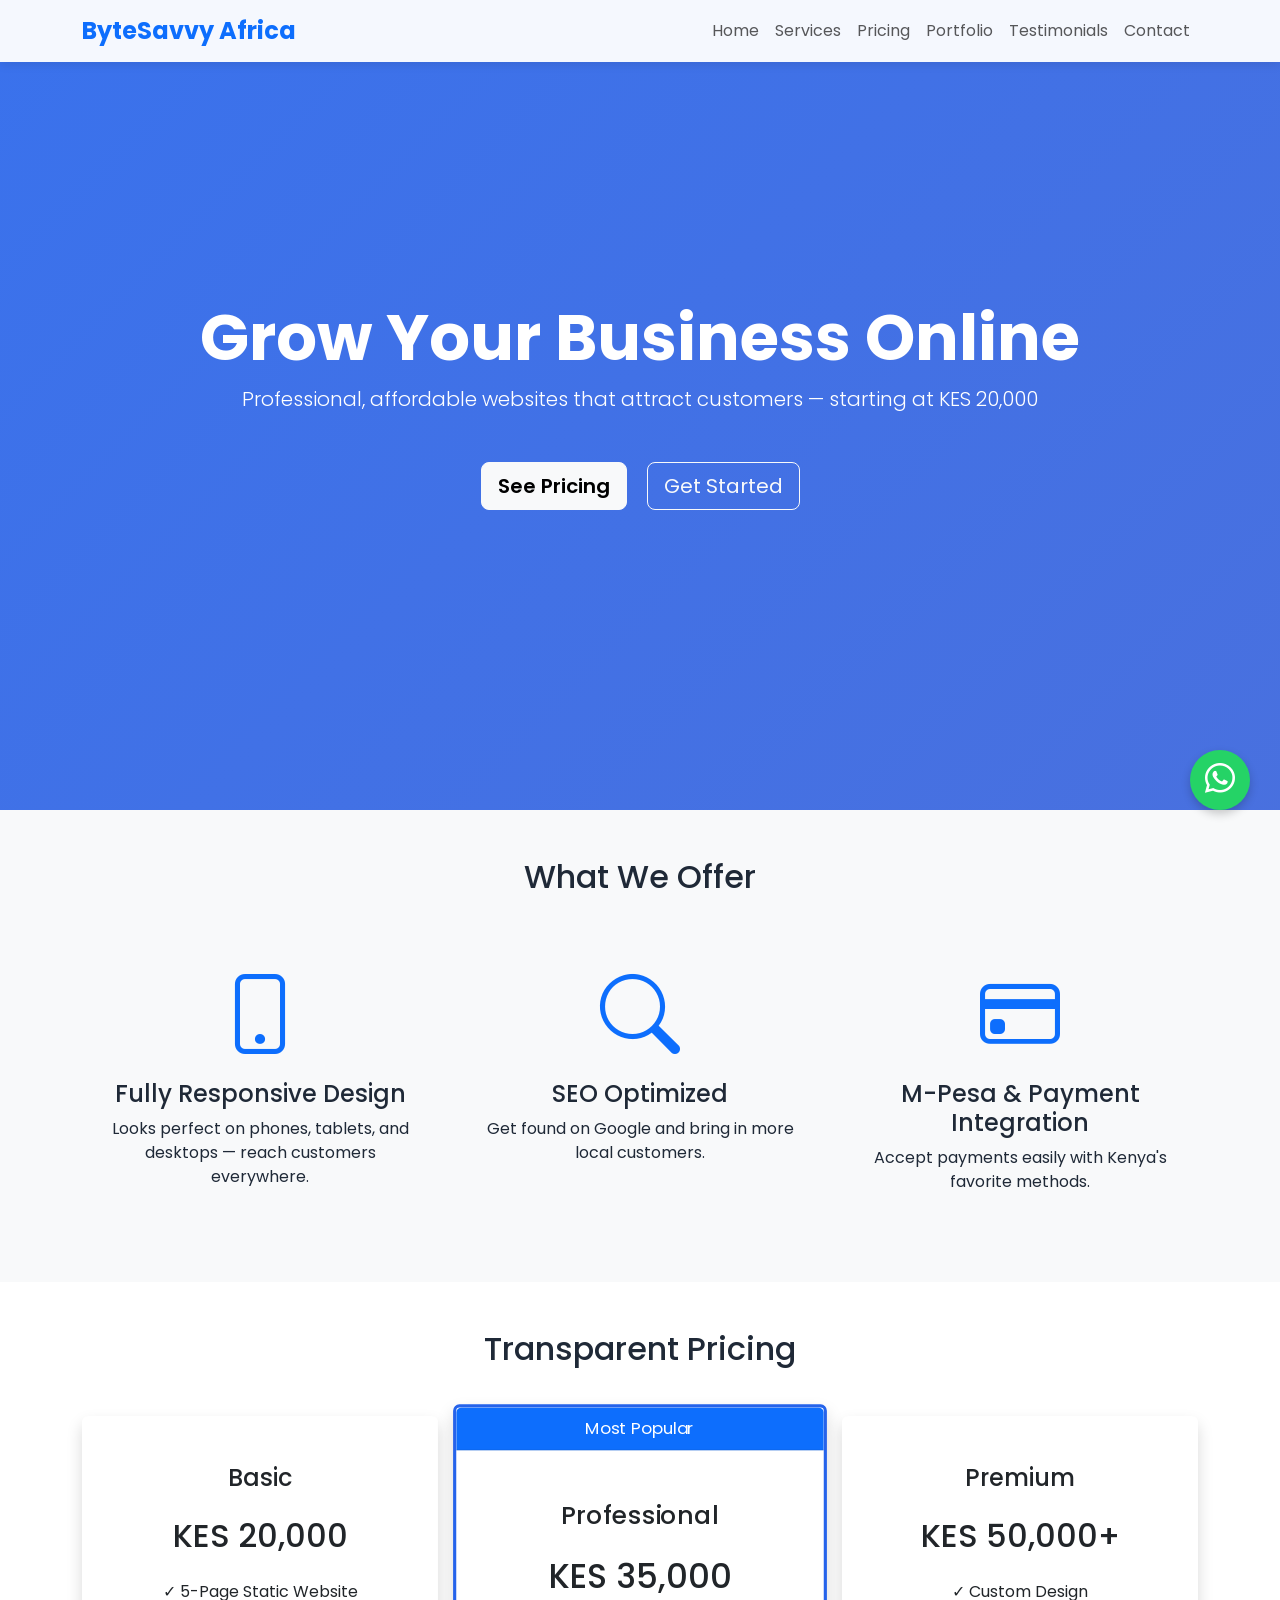
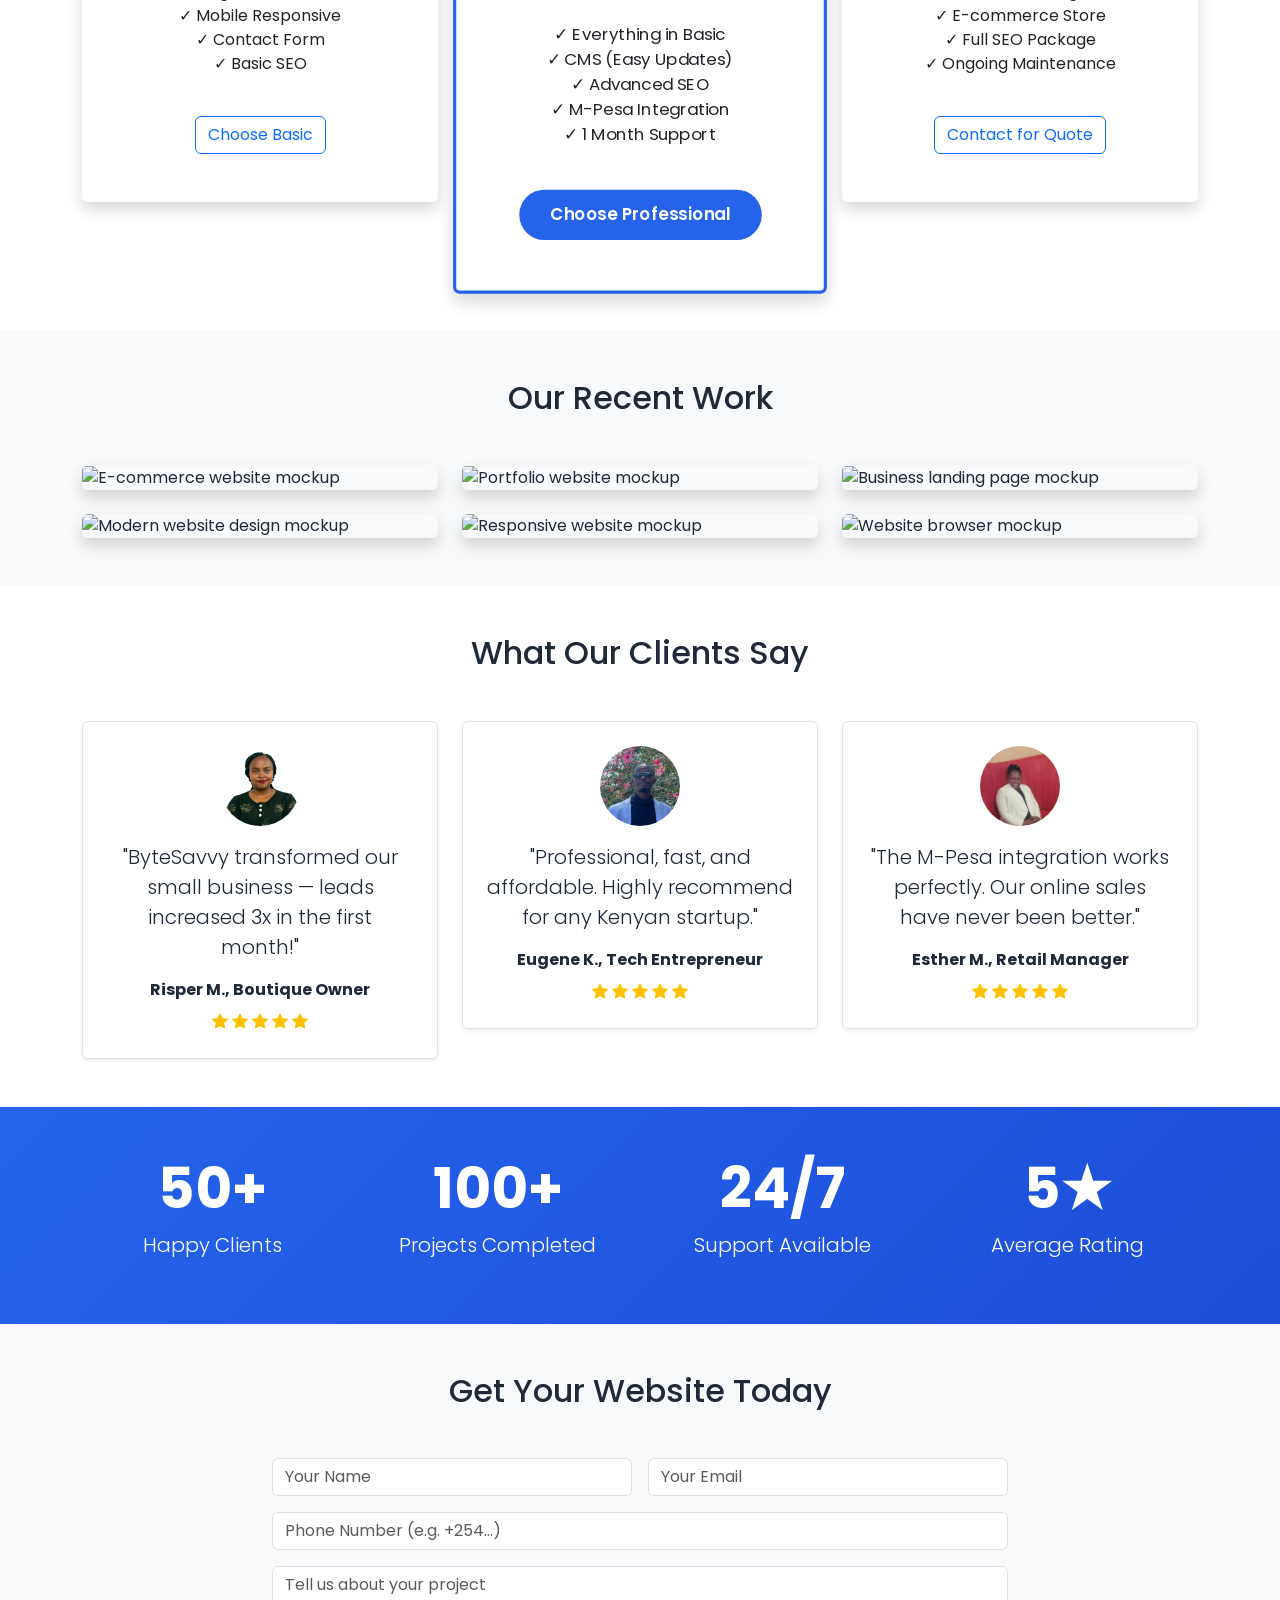
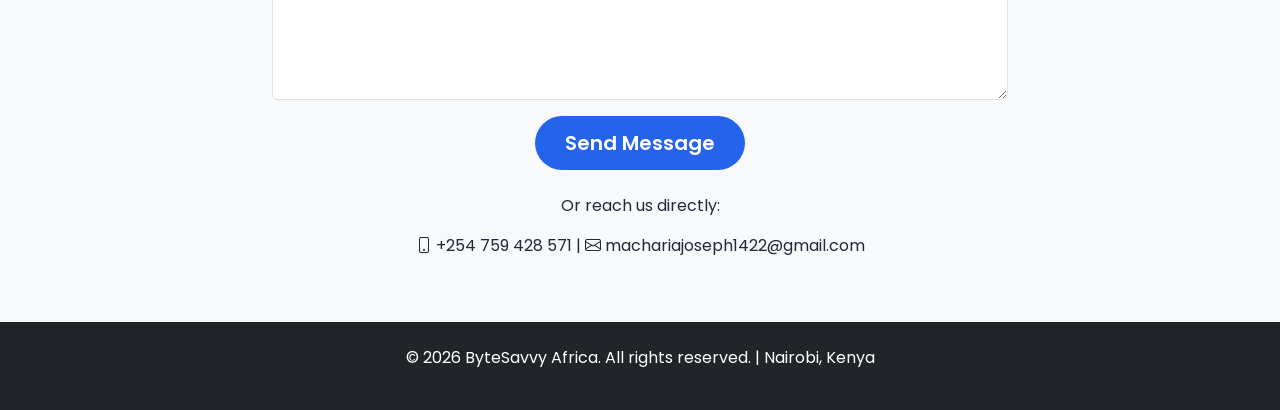
==== index.html @ 835dc943 "Restore form submit to keep Formspree email with Netlify redirect" ====
<!doctype html>
<html lang="en">
  <head>
    <meta charset="UTF-8" />
    <meta name="viewport" content="width=device-width, initial-scale=1.0" />
    <title>
      ByteSavvy Africa - Affordable Web Design & Development in Kenya
    </title>
    <meta
      name="description"
      content="Professional, affordable web design and development in Nairobi, Kenya. Websites from KES 20,000 with CMS, SEO, mobile responsiveness, and M-Pesa integration."
    />
    <meta
      property="og:title"
      content="ByteSavvy Africa - Professional Web Design"
    />
    <meta
      property="og:description"
      content="Simple, scalable & affordable digital solutions for African businesses."
    />
    <meta
      property="og:image"
      content="https://img.freepik.com/free-vector/blue-futuristic-waves-background-vector-with-computer-code-technology_53876-110867.jpg"
    />
    <meta property="og:url" content="https://yourdomain.netlify.app" />
    <meta
      name="keywords"
      content="web design Kenya, website development Nairobi, affordable websites Kenya, M-Pesa integration, SEO Kenya, web design Nairobi, cheap websites Kenya, business websites Kenya"
    />
    <meta name="author" content="ByteSavvy Africa" />
    <link rel="canonical" href="https://yourdomain.netlify.app" />

    <!-- Bootstrap 5 CSS -->
    <link
      href="https://cdn.jsdelivr.net/npm/bootstrap@5.3.3/dist/css/bootstrap.min.css"
      rel="stylesheet"
    />
    <!-- Bootstrap Icons -->
    <link
      href="https://cdn.jsdelivr.net/npm/bootstrap-icons@1.11.3/font/bootstrap-icons.css"
      rel="stylesheet"
    />
    <!-- Google Fonts: Poppins -->
    <link
      href="https://fonts.googleapis.com/css2?family=Poppins:wght@300;400;500;600;700&display=swap"
      rel="stylesheet"
    />

    <style>
      :root {
        --primary: #2563eb;
        --primary-dark: #1d4ed8;
        --text: #1f2937;
        --light: #f8fafc;
      }
      body {
        font-family: "Poppins", sans-serif;
        color: var(--text);
        scroll-behavior: smooth;
      }
      .navbar {
        background: rgba(255, 255, 255, 0.95);
        box-shadow: 0 2px 10px rgba(0, 0, 0, 0.1);
      }
      .hero {
        background:
          linear-gradient(
            135deg,
            rgba(37, 99, 235, 0.9),
            rgba(29, 78, 216, 0.8)
          ),
          url("https://img.freepik.com/free-vector/blue-futuristic-waves-background-vector-with-computer-code-technology_53876-110867.jpg")
            center/cover no-repeat fixed;
        color: white;
        min-height: 90vh;
        display: flex;
        align-items: center;
      }
      .btn-primary {
        background: var(--primary);
        border: none;
        padding: 12px 30px;
        border-radius: 50px;
        font-weight: 600;
      }
      .btn-primary:hover {
        background: var(--primary-dark);
      }
      .pricing-card {
        transition:
          transform 0.3s,
          box-shadow 0.3s;
      }
      .pricing-card:hover {
        transform: translateY(-10px);
        box-shadow: 0 20px 40px rgba(0, 0, 0, 0.1);
      }
      .pricing-card.popular {
        border: 3px solid var(--primary);
        transform: scale(1.05);
      }
      .portfolio-img {
        height: 300px;
        object-fit: cover;
        transition: transform 0.4s;
      }
      .portfolio-img:hover {
        transform: scale(1.05);
      }
      .testimonial-img {
        width: 80px;
        height: 80px;
        border-radius: 50%;
        object-fit: cover;
      }
      .back-to-top {
        position: fixed;
        bottom: 30px;
        right: 30px;
        background: var(--primary);
        color: white;
        width: 50px;
        height: 50px;
        border-radius: 50%;
        display: none;
        align-items: center;
        justify-content: center;
        box-shadow: 0 4px 10px rgba(0, 0, 0, 0.2);
        z-index: 1000;
      }
      .whatsapp-float {
        position: fixed;
        bottom: 90px;
        right: 30px;
        background: #25d366;
        color: white;
        width: 60px;
        height: 60px;
        border-radius: 50%;
        display: flex;
        align-items: center;
        justify-content: center;
        font-size: 30px;
        box-shadow: 0 4px 10px rgba(0, 0, 0, 0.2);
        z-index: 1000;
        transition: transform 0.3s;
      }
      .whatsapp-float:hover {
        transform: scale(1.1);
      }
      .service-card {
        transition: all 0.3s ease;
      }
      .service-card:hover {
        background: white;
        box-shadow: 0 10px 30px rgba(37, 99, 235, 0.15);
        transform: translateY(-5px);
        border-radius: 12px;
      }
      .form-control:focus {
        border-color: var(--primary);
        box-shadow: 0 0 0 0.2rem rgba(37, 99, 235, 0.25);
      }
      .btn-primary {
        background: var(--primary);
        border: none;
        padding: 12px 30px;
        border-radius: 50px;
        font-weight: 600;
        transition: all 0.3s ease;
      }
      .btn-primary:hover {
        background: var(--primary-dark);
        transform: translateY(-2px);
        box-shadow: 0 5px 15px rgba(37, 99, 235, 0.3);
      }
    </style>
  </head>
  <body class="bg-light">
    <!-- Navbar -->
    <nav class="navbar navbar-expand-lg fixed-top">
      <div class="container">
        <a class="navbar-brand fw-bold text-primary fs-4" href="#"
          >ByteSavvy Africa</a
        >
        <button
          class="navbar-toggler"
          type="button"
          data-bs-toggle="collapse"
          data-bs-target="#navbarNav"
        >
          <span class="navbar-toggler-icon"></span>
        </button>
        <div class="collapse navbar-collapse" id="navbarNav">
          <ul class="navbar-nav ms-auto">
            <li class="nav-item"><a class="nav-link" href="#home">Home</a></li>
            <li class="nav-item">
              <a class="nav-link" href="#services">Services</a>
            </li>
            <li class="nav-item">
              <a class="nav-link" href="#pricing">Pricing</a>
            </li>
            <li class="nav-item">
              <a class="nav-link" href="#portfolio">Portfolio</a>
            </li>
            <li class="nav-item">
              <a class="nav-link" href="#testimonials">Testimonials</a>
            </li>
            <li class="nav-item">
              <a class="nav-link" href="#contact">Contact</a>
            </li>
          </ul>
        </div>
      </div>
    </nav>

    <!-- Hero -->
    <section id="home" class="hero text-center">
      <div class="container">
        <h1 class="display-3 fw-bold">Grow Your Business Online</h1>
        <p class="lead mb-5">
          Professional, affordable websites that attract customers — starting at
          KES 20,000
        </p>
        <a href="#pricing" class="btn btn-light btn-lg me-3 fw-semibold"
          >See Pricing</a
        >
        <a href="#contact" class="btn btn-outline-light btn-lg">Get Started</a>
      </div>
    </section>

    <!-- Services -->
    <section id="services" class="py-5">
      <div class="container">
        <h2 class="text-center mb-5">What We Offer</h2>
        <div class="row g-4">
          <div class="col-md-4">
            <div class="text-center p-4 service-card">
              <i class="bi bi-phone display-1 text-primary"></i>
              <h4 class="mt-3">Fully Responsive Design</h4>
              <p>
                Looks perfect on phones, tablets, and desktops — reach customers
                everywhere.
              </p>
            </div>
          </div>
          <div class="col-md-4">
            <div class="text-center p-4 service-card">
              <i class="bi bi-search display-1 text-primary"></i>
              <h4 class="mt-3">SEO Optimized</h4>
              <p>Get found on Google and bring in more local customers.</p>
            </div>
          </div>
          <div class="col-md-4">
            <div class="text-center p-4 service-card">
              <i class="bi bi-credit-card display-1 text-primary"></i>
              <h4 class="mt-3">M-Pesa & Payment Integration</h4>
              <p>Accept payments easily with Kenya's favorite methods.</p>
            </div>
          </div>
        </div>
      </div>
    </section>

    <!-- Pricing -->
    <section id="pricing" class="py-5 bg-white">
      <div class="container">
        <h2 class="text-center mb-5">Transparent Pricing</h2>
        <div class="row g-4 justify-content-center">
          <div class="col-md-4">
            <div class="card pricing-card text-center border-0 shadow">
              <div class="card-body p-5">
                <h4>Basic</h4>
                <h2 class="my-4">KES 20,000</h2>
                <ul class="list-unstyled">
                  <li>✓ 5-Page Static Website</li>
                  <li>✓ Mobile Responsive</li>
                  <li>✓ Contact Form</li>
                  <li>✓ Basic SEO</li>
                </ul>
                <a href="#contact" class="btn btn-outline-primary mt-4"
                  >Choose Basic</a
                >
              </div>
            </div>
          </div>
          <div class="col-md-4">
            <div class="card pricing-card popular text-center shadow">
              <div class="card-header bg-primary text-white">Most Popular</div>
              <div class="card-body p-5">
                <h4>Professional</h4>
                <h2 class="my-4">KES 35,000</h2>
                <ul class="list-unstyled">
                  <li>✓ Everything in Basic</li>
                  <li>✓ CMS (Easy Updates)</li>
                  <li>✓ Advanced SEO</li>
                  <li>✓ M-Pesa Integration</li>
                  <li>✓ 1 Month Support</li>
                </ul>
                <a href="#contact" class="btn btn-primary mt-4"
                  >Choose Professional</a
                >
              </div>
            </div>
          </div>
          <div class="col-md-4">
            <div class="card pricing-card text-center border-0 shadow">
              <div class="card-body p-5">
                <h4>Premium</h4>
                <h2 class="my-4">KES 50,000+</h2>
                <ul class="list-unstyled">
                  <li>✓ Custom Design</li>
                  <li>✓ E-commerce Store</li>
                  <li>✓ Full SEO Package</li>
                  <li>✓ Ongoing Maintenance</li>
                </ul>
                <a href="#contact" class="btn btn-outline-primary mt-4"
                  >Contact for Quote</a
                >
              </div>
            </div>
          </div>
        </div>
      </div>
    </section>

    <!-- Portfolio -->
    <section id="portfolio" class="py-5">
      <div class="container">
        <h2 class="text-center mb-5">Our Recent Work</h2>
        <div class="row g-4">
          <div class="col-md-4">
            <div class="overflow-hidden rounded shadow">
              <img
                src="https://images.unsplash.com/photo-1467232004584-a241de8bcf5d?w=800&q=80"
                alt="E-commerce website mockup"
                class="w-100 portfolio-img"
                loading="lazy"
              />
            </div>
          </div>
          <div class="col-md-4">
            <div class="overflow-hidden rounded shadow">
              <img
                src="https://images.unsplash.com/photo-1498050108023-c5249f4df085?w=800&q=80"
                alt="Portfolio website mockup"
                class="w-100 portfolio-img"
                loading="lazy"
              />
            </div>
          </div>
          <div class="col-md-4">
            <div class="overflow-hidden rounded shadow">
              <img
                src="https://images.unsplash.com/photo-1593642532842-98d0fd5ebc1a?w=800&q=80"
                alt="Business landing page mockup"
                class="w-100 portfolio-img"
                loading="lazy"
              />
            </div>
          </div>
          <div class="col-md-4">
            <div class="overflow-hidden rounded shadow">
              <img
                src="https://images.unsplash.com/photo-1460925895917-afdab827c52f?w=800&q=80"
                alt="Modern website design mockup"
                class="w-100 portfolio-img"
                loading="lazy"
              />
            </div>
          </div>
          <div class="col-md-4">
            <div class="overflow-hidden rounded shadow">
              <img
                src="https://images.unsplash.com/photo-1559028012-481c04fa702d?w=800&q=80"
                alt="Responsive website mockup"
                class="w-100 portfolio-img"
                loading="lazy"
              />
            </div>
          </div>
          <div class="col-md-4">
            <div class="overflow-hidden rounded shadow">
              <img
                src="https://images.unsplash.com/photo-1547658719-da2b51169166?w=800&q=80"
                alt="Website browser mockup"
                class="w-100 portfolio-img"
                loading="lazy"
              />
            </div>
          </div>
        </div>
      </div>
    </section>

    <!-- Testimonials -->
    <section id="testimonials" class="py-5 bg-white">
      <div class="container">
        <h2 class="text-center mb-5">What Our Clients Say</h2>
        <div class="row g-4">
          <div class="col-md-4">
            <div class="text-center p-4 border rounded shadow-sm">
              <img
                src="public/images/client-risper .png"
                alt="Client testimonial"
                class="testimonial-img mb-3"
              />
              <p class="lead">
                "ByteSavvy transformed our small business — leads increased 3x
                in the first month!"
              </p>
              <strong>Risper M., Boutique Owner</strong>
              <div class="mt-2">
                <i class="bi bi-star-fill text-warning"></i>
                <i class="bi bi-star-fill text-warning"></i>
                <i class="bi bi-star-fill text-warning"></i>
                <i class="bi bi-star-fill text-warning"></i>
                <i class="bi bi-star-fill text-warning"></i>
              </div>
            </div>
          </div>
          <div class="col-md-4">
            <div class="text-center p-4 border rounded shadow-sm">
              <img
                src="public/images/client-taller .png"
                alt="Client testimonial"
                class="testimonial-img mb-3"
              />
              <p class="lead">
                "Professional, fast, and affordable. Highly recommend for any
                Kenyan startup."
              </p>
              <strong>Eugene K., Tech Entrepreneur</strong>
              <div class="mt-2">
                <i class="bi bi-star-fill text-warning"></i>
                <i class="bi bi-star-fill text-warning"></i>
                <i class="bi bi-star-fill text-warning"></i>
                <i class="bi bi-star-fill text-warning"></i>
                <i class="bi bi-star-fill text-warning"></i>
              </div>
            </div>
          </div>
          <div class="col-md-4">
            <div class="text-center p-4 border rounded shadow-sm">
              <img
                src="public/images/client-mum .png"
                alt="Client testimonial"
                class="testimonial-img mb-3"
              />
              <p class="lead">
                "The M-Pesa integration works perfectly. Our online sales have
                never been better."
              </p>
              <strong>Esther M., Retail Manager</strong>
              <div class="mt-2">
                <i class="bi bi-star-fill text-warning"></i>
                <i class="bi bi-star-fill text-warning"></i>
                <i class="bi bi-star-fill text-warning"></i>
                <i class="bi bi-star-fill text-warning"></i>
                <i class="bi bi-star-fill text-warning"></i>
              </div>
            </div>
          </div>
        </div>
      </div>
    </section>

    <!-- Stats Section -->
    <section
      class="py-5"
      style="
        background: linear-gradient(135deg, #2563eb, #1d4ed8);
        color: white;
      "
    >
      <div class="container">
        <div class="row text-center">
          <div class="col-md-3">
            <h2 class="display-4 fw-bold">50+</h2>
            <p class="lead">Happy Clients</p>
          </div>
          <div class="col-md-3">
            <h2 class="display-4 fw-bold">100+</h2>
            <p class="lead">Projects Completed</p>
          </div>
          <div class="col-md-3">
            <h2 class="display-4 fw-bold">24/7</h2>
            <p class="lead">Support Available</p>
          </div>
          <div class="col-md-3">
            <h2 class="display-4 fw-bold">5★</h2>
            <p class="lead">Average Rating</p>
          </div>
        </div>
      </div>
    </section>

    <!-- Contact -->
    <section id="contact" class="py-5">
      <div class="container">
        <h2 class="text-center mb-5">Get Your Website Today</h2>
        <div class="row justify-content-center">
          <div class="col-lg-8">
            <form action="https://formspree.io/f/xgonbgwg" method="POST">
              <input type="hidden" name="_next" value="https://bytesavvy-africa.netlify.app/thank-you.html" />
              <div class="row g-3">
                <div class="col-md-6">
                  <input
                    type="text"
                    name="name"
                    class="form-control"
                    placeholder="Your Name"
                    required
                  />
                </div>
                <div class="col-md-6">
                  <input
                    type="email"
                    name="email"
                    class="form-control"
                    placeholder="Your Email"
                    required
                  />
                </div>
                <div class="col-12">
                  <input
                    type="tel"
                    name="phone"
                    class="form-control"
                    placeholder="Phone Number (e.g. +254...)"
                  />
                </div>
                <div class="col-12">
                  <textarea
                    name="message"
                    class="form-control"
                    rows="5"
                    placeholder="Tell us about your project"
                    required
                  ></textarea>
                </div>
                <div class="col-12 text-center">
                  <button type="submit" class="btn btn-primary btn-lg">
                    Send Message
                  </button>
                </div>
              </div>
            </form>
            <div class="text-center mt-4">
              <p>Or reach us directly:</p>
              <p>
                <i class="bi bi-phone"></i> +254 759 428 571 |
                <i class="bi bi-envelope"></i> machariajoseph1422@gmail.com
              </p>
            </div>
          </div>
        </div>
      </div>
    </section>

    <!-- Footer -->
    <footer class="bg-dark text-white py-4">
      <div class="container text-center">
        <p>
          &copy; 2026 ByteSavvy Africa. All rights reserved. | Nairobi, Kenya
        </p>
      </div>
    </footer>

    <!-- WhatsApp Float -->
    <a
      href="https://wa.me/254798861887?text=Hi!%20I'm%20interested%20in%20your%20web%20design%20services"
      class="whatsapp-float"
      target="_blank"
    >
      <i class="bi bi-whatsapp"></i>
    </a>

    <!-- Back to Top -->
    <a href="#home" class="back-to-top"><i class="bi bi-arrow-up"></i></a>

    <!-- Bootstrap JS -->
    <script src="https://cdn.jsdelivr.net/npm/bootstrap@5.3.3/dist/js/bootstrap.bundle.min.js"></script>
    <script>
      // Show back-to-top button after scroll
      window.onscroll = function () {
        document.querySelector(".back-to-top").style.display =
          document.body.scrollTop > 300 ||
          document.documentElement.scrollTop > 300
            ? "flex"
            : "none";
      };
    </script>
  </body>
</html>
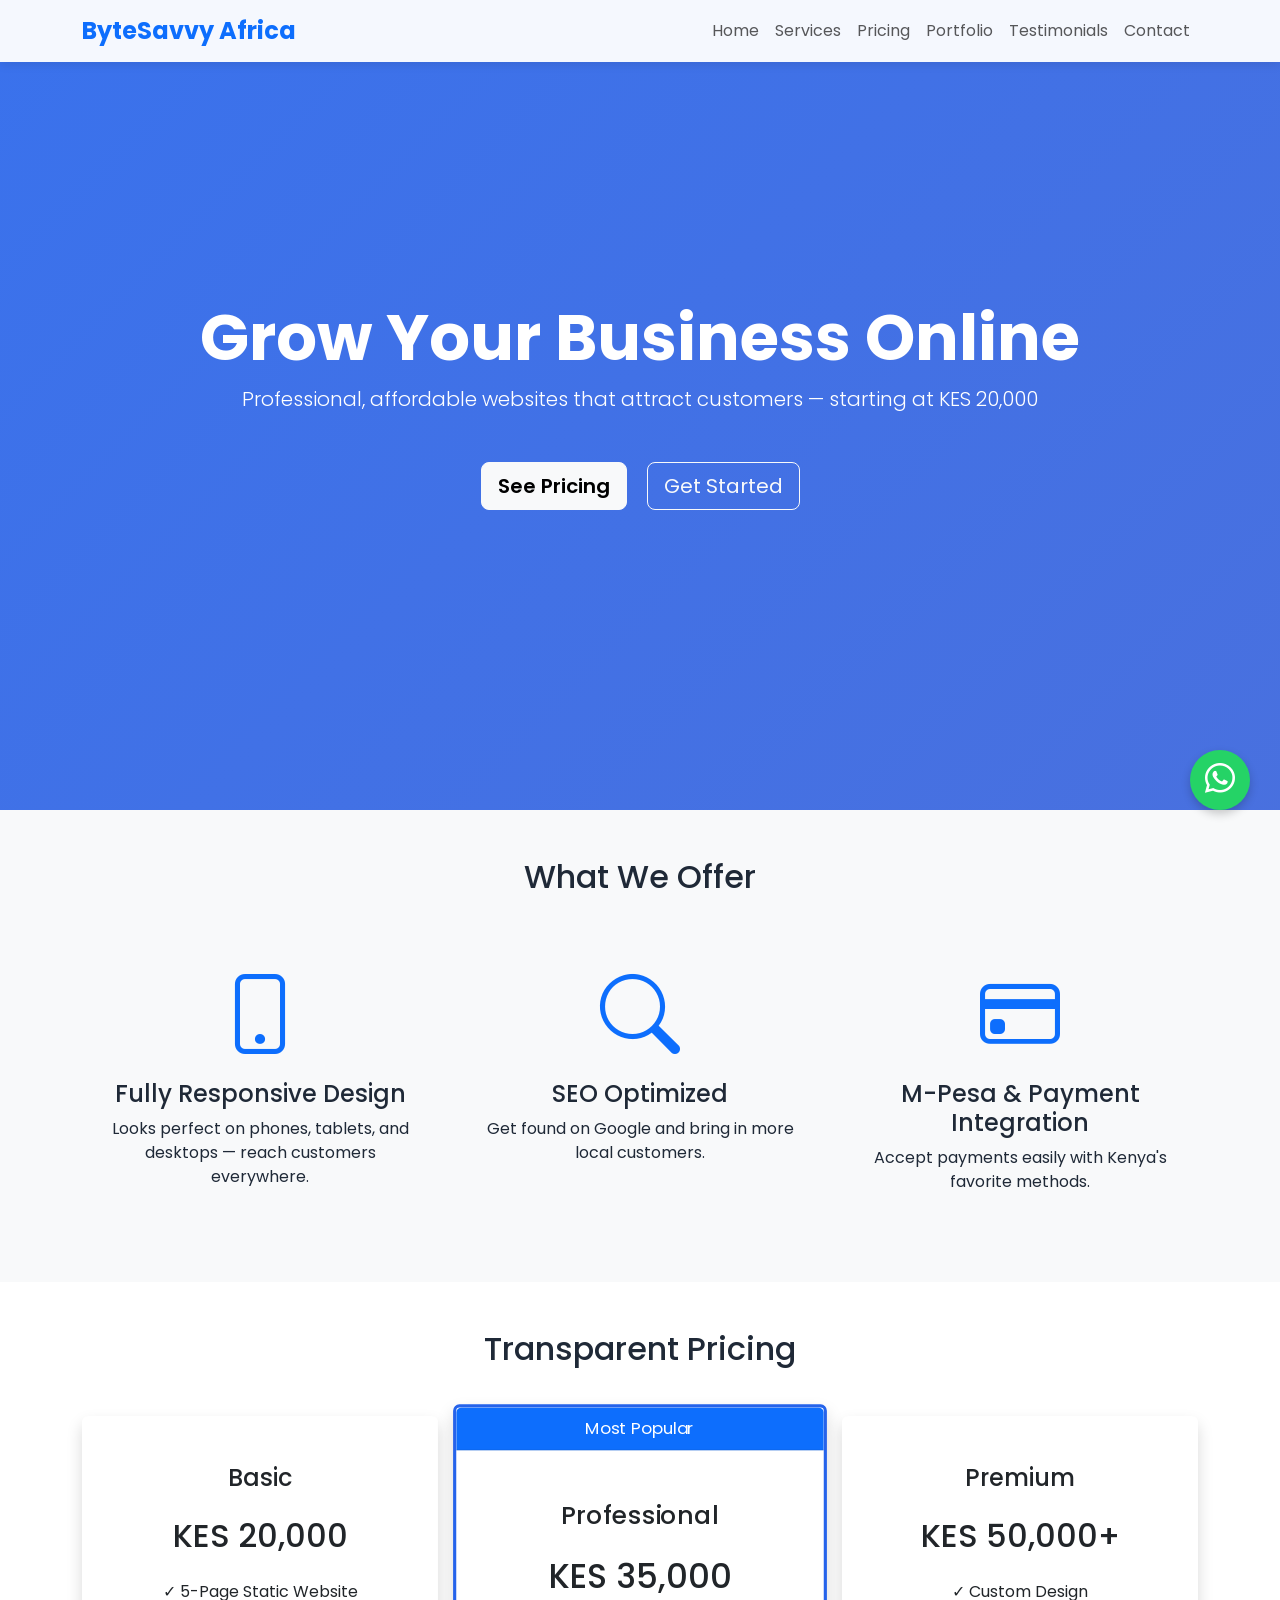
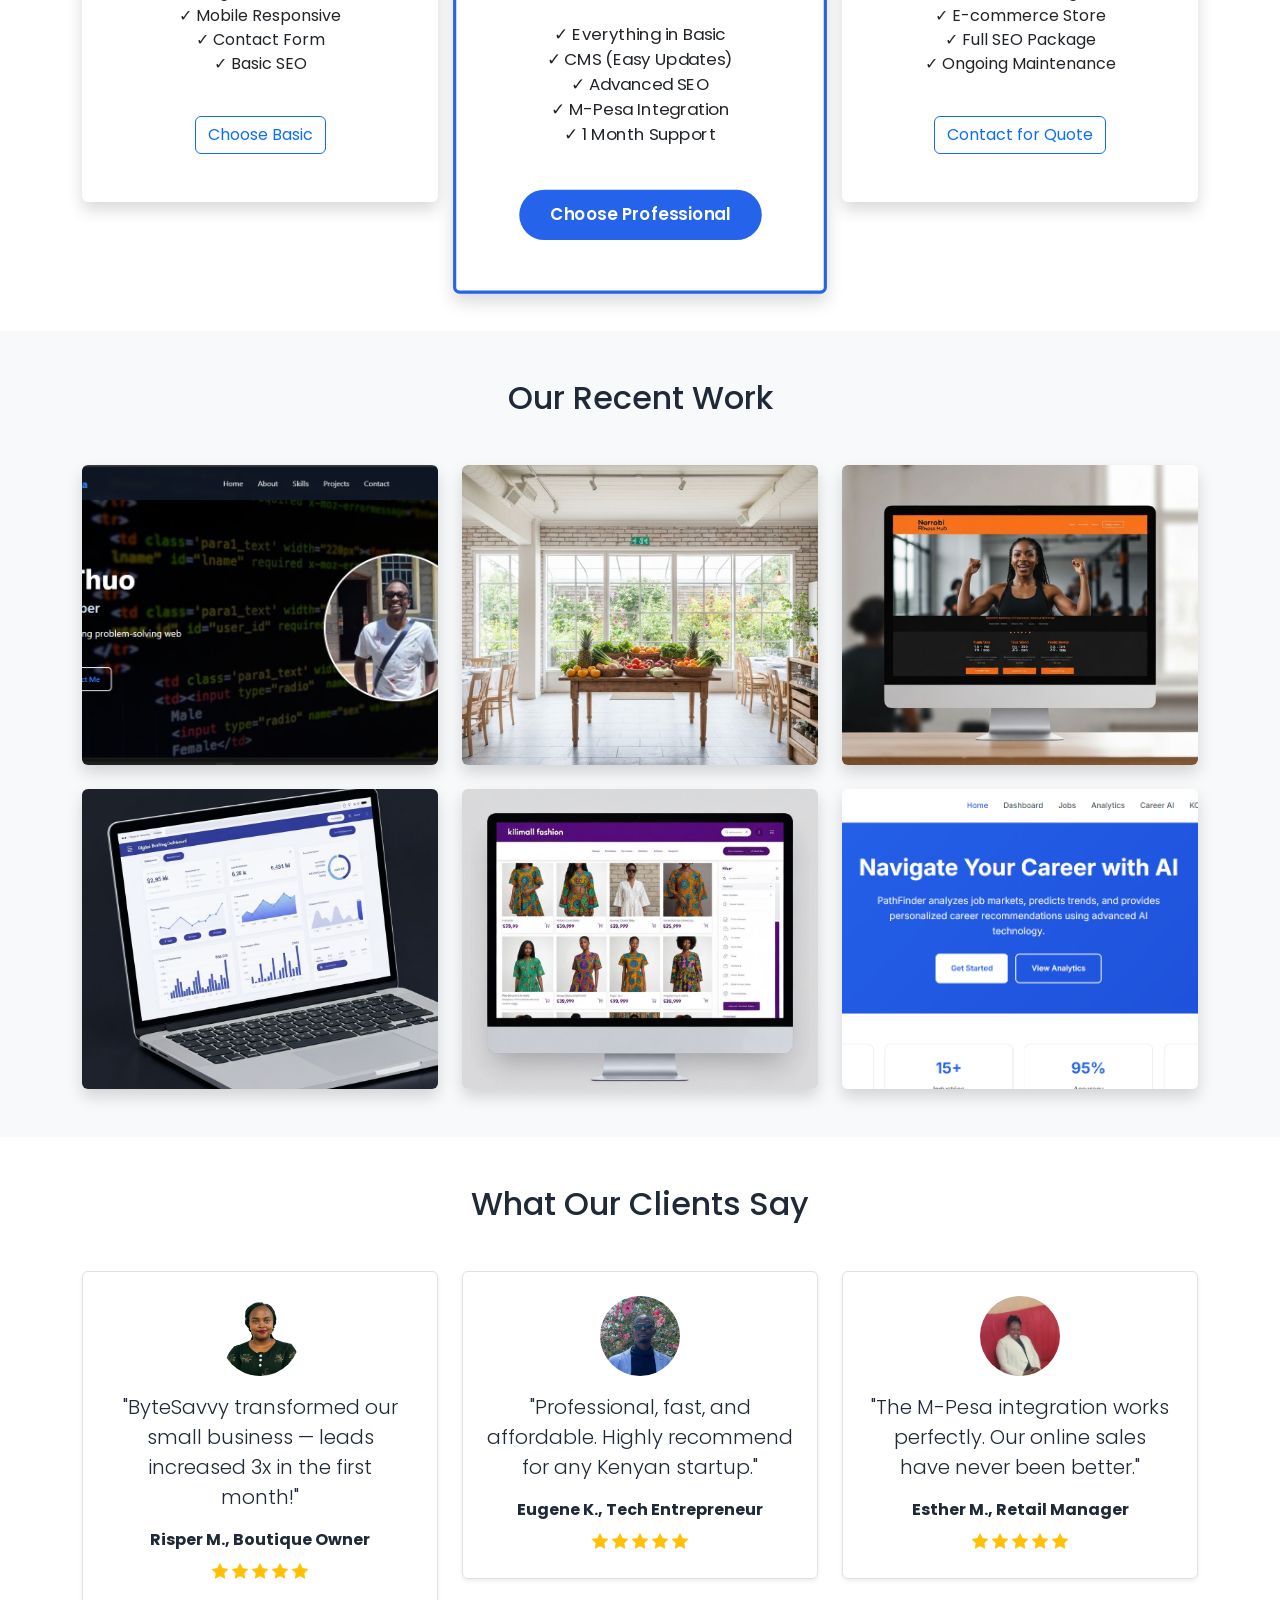
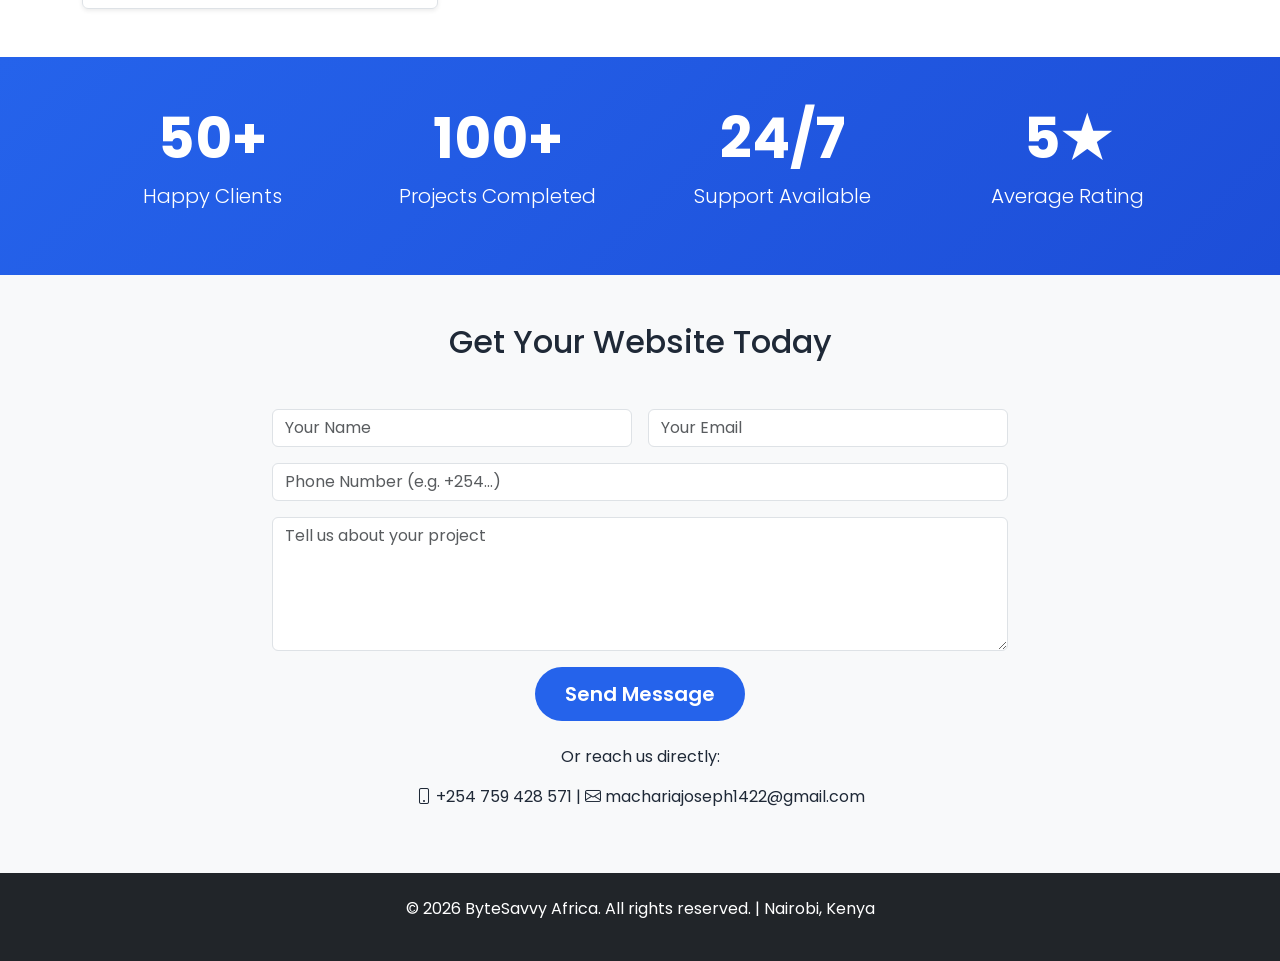
==== commit 06721642: "Use local portfolio images instead of external links" ====
--- a/index.html
+++ b/index.html
@@ -332,7 +332,7 @@
           <div class="col-md-4">
             <div class="overflow-hidden rounded shadow">
               <img
-                src="https://images.unsplash.com/photo-1467232004584-a241de8bcf5d?w=800&q=80"
+                src="public/images/portfolio-1.jpg"
                 alt="E-commerce website mockup"
                 class="w-100 portfolio-img"
                 loading="lazy"
@@ -342,7 +342,7 @@
           <div class="col-md-4">
             <div class="overflow-hidden rounded shadow">
               <img
-                src="https://images.unsplash.com/photo-1498050108023-c5249f4df085?w=800&q=80"
+                src="public/images/portfolio-2.jpg"
                 alt="Portfolio website mockup"
                 class="w-100 portfolio-img"
                 loading="lazy"
@@ -352,7 +352,7 @@
           <div class="col-md-4">
             <div class="overflow-hidden rounded shadow">
               <img
-                src="https://images.unsplash.com/photo-1593642532842-98d0fd5ebc1a?w=800&q=80"
+                src="public/images/portfolio-3.jpg"
                 alt="Business landing page mockup"
                 class="w-100 portfolio-img"
                 loading="lazy"
@@ -362,7 +362,7 @@
           <div class="col-md-4">
             <div class="overflow-hidden rounded shadow">
               <img
-                src="https://images.unsplash.com/photo-1460925895917-afdab827c52f?w=800&q=80"
+                src="public/images/portfolio-4.jpg"
                 alt="Modern website design mockup"
                 class="w-100 portfolio-img"
                 loading="lazy"
@@ -372,7 +372,7 @@
           <div class="col-md-4">
             <div class="overflow-hidden rounded shadow">
               <img
-                src="https://images.unsplash.com/photo-1559028012-481c04fa702d?w=800&q=80"
+                src="public/images/portfolio-5.jpg"
                 alt="Responsive website mockup"
                 class="w-100 portfolio-img"
                 loading="lazy"
@@ -382,7 +382,7 @@
           <div class="col-md-4">
             <div class="overflow-hidden rounded shadow">
               <img
-                src="https://images.unsplash.com/photo-1547658719-da2b51169166?w=800&q=80"
+                src="public/images/portfolio-6.jpg"
                 alt="Website browser mockup"
                 class="w-100 portfolio-img"
                 loading="lazy"
@@ -502,7 +502,6 @@
         <div class="row justify-content-center">
           <div class="col-lg-8">
             <form action="https://formspree.io/f/xgonbgwg" method="POST">
-              <input type="hidden" name="_next" value="https://bytesavvy-africa.netlify.app/thank-you.html" />
               <div class="row g-3">
                 <div class="col-md-6">
                   <input
@@ -590,6 +589,31 @@
             ? "flex"
             : "none";
       };
+
+      // Handle form submission with redirect
+      document.querySelector("form").addEventListener("submit", function (e) {
+        e.preventDefault();
+        const form = this;
+        const formData = new FormData(form);
+
+        fetch(form.action, {
+          method: "POST",
+          body: formData,
+          headers: {
+            Accept: "application/json",
+          },
+        })
+          .then((response) => {
+            if (response.ok) {
+              window.location.href = "thank-you.html";
+            } else {
+              alert("Oops! There was a problem submitting your form");
+            }
+          })
+          .catch((error) => {
+            alert("Oops! There was a problem submitting your form");
+          });
+      });
     </script>
   </body>
 </html>
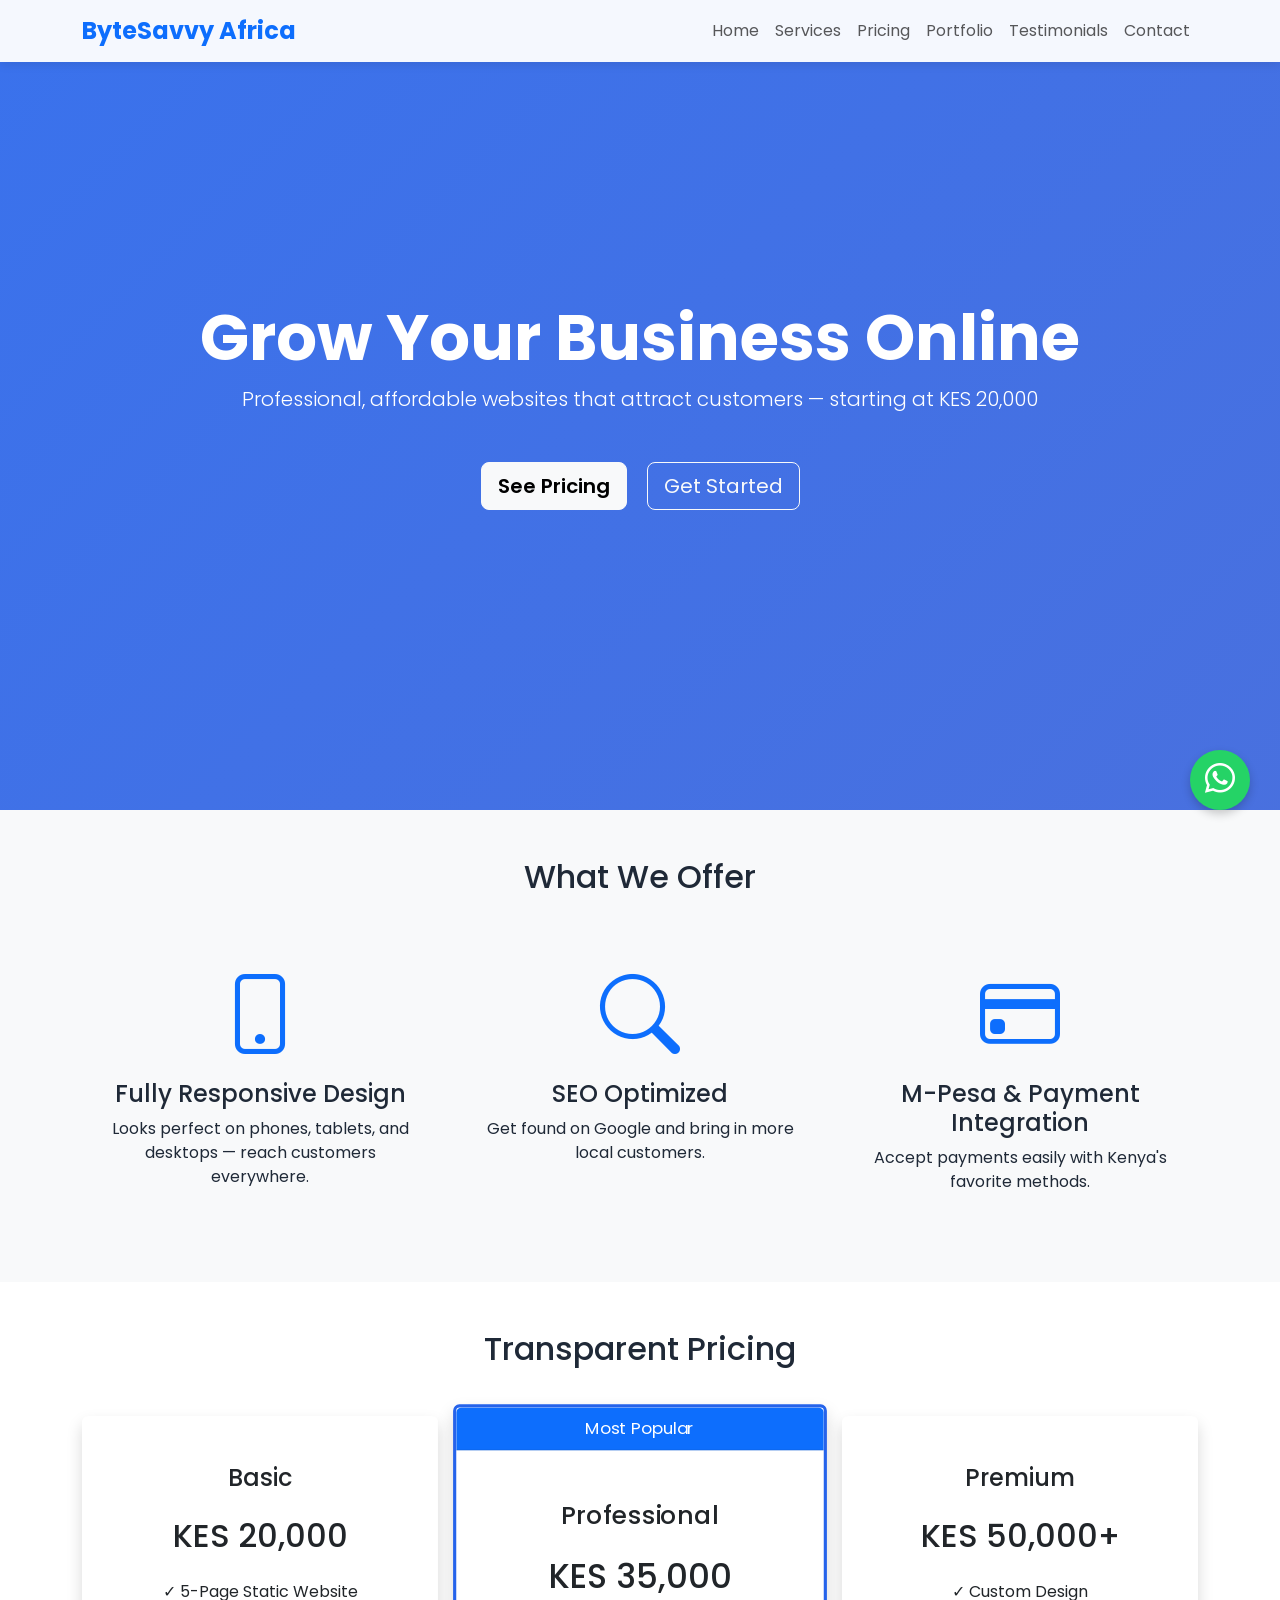
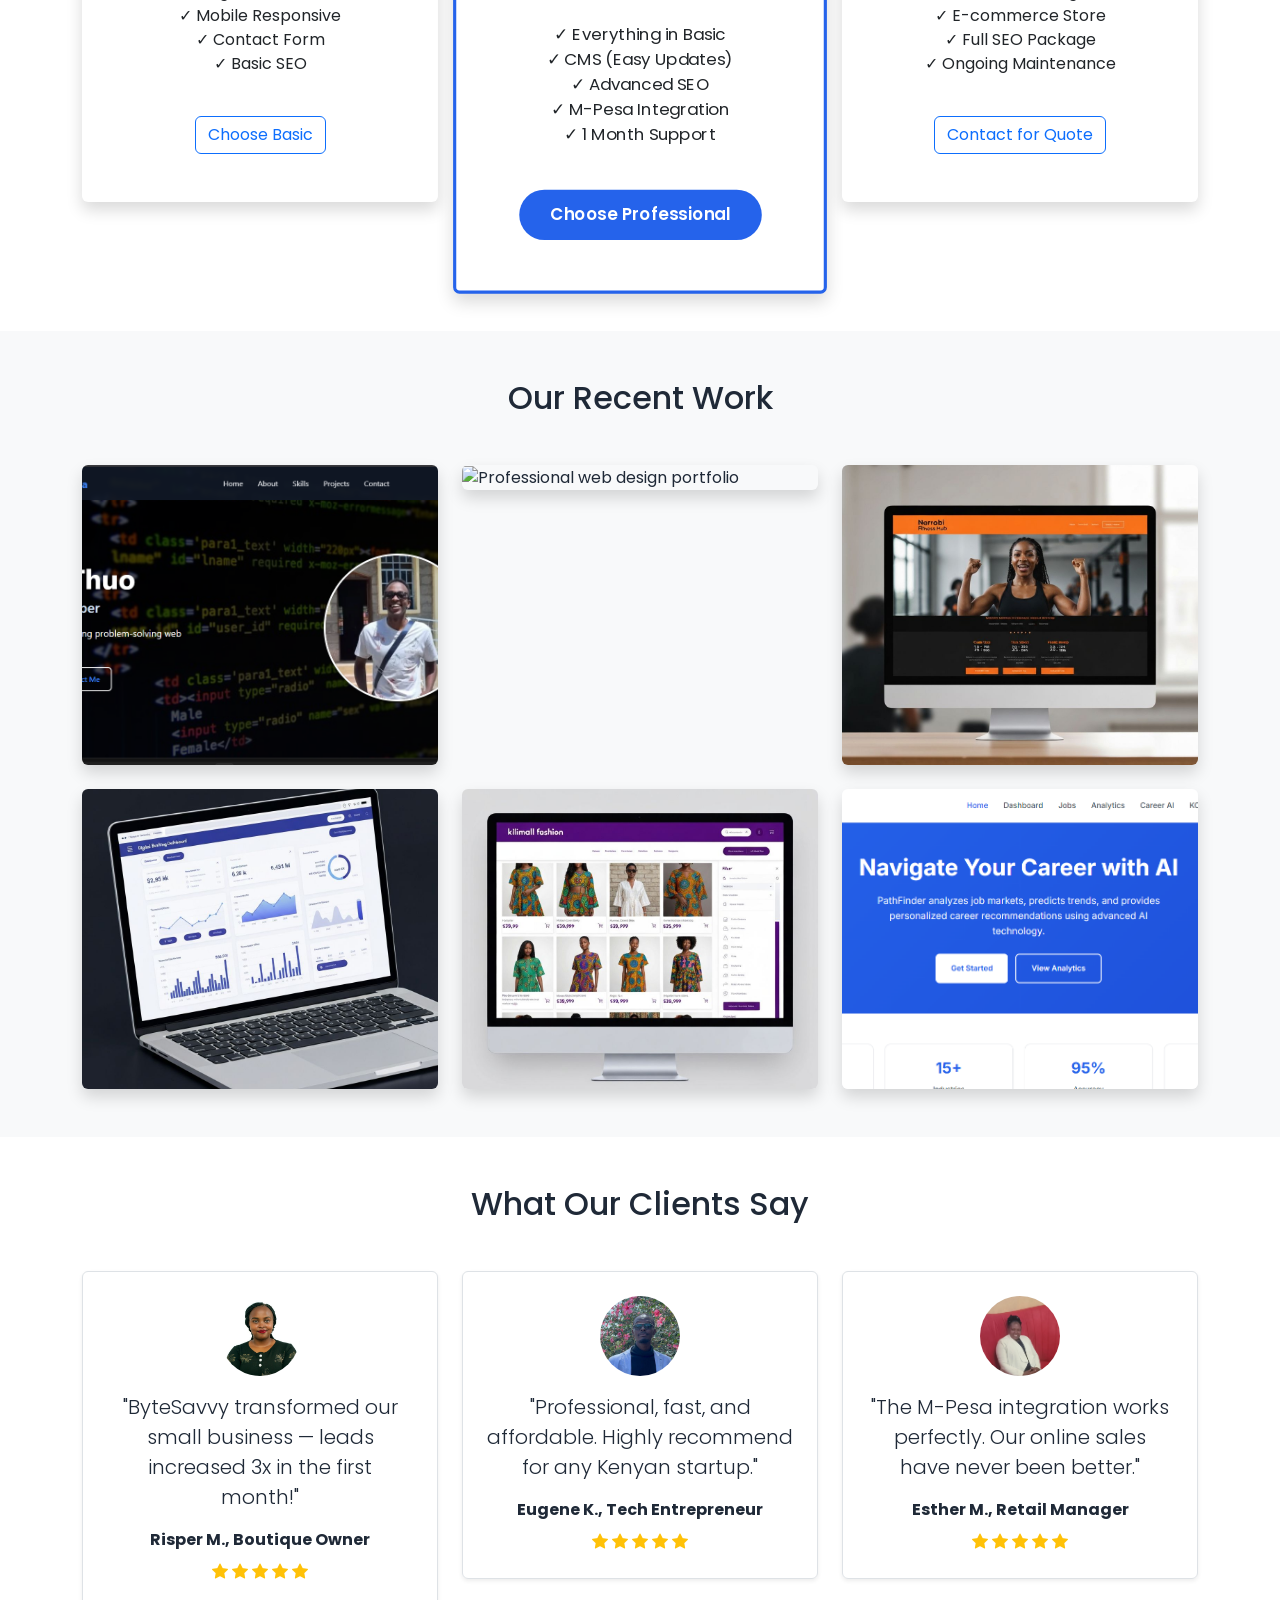
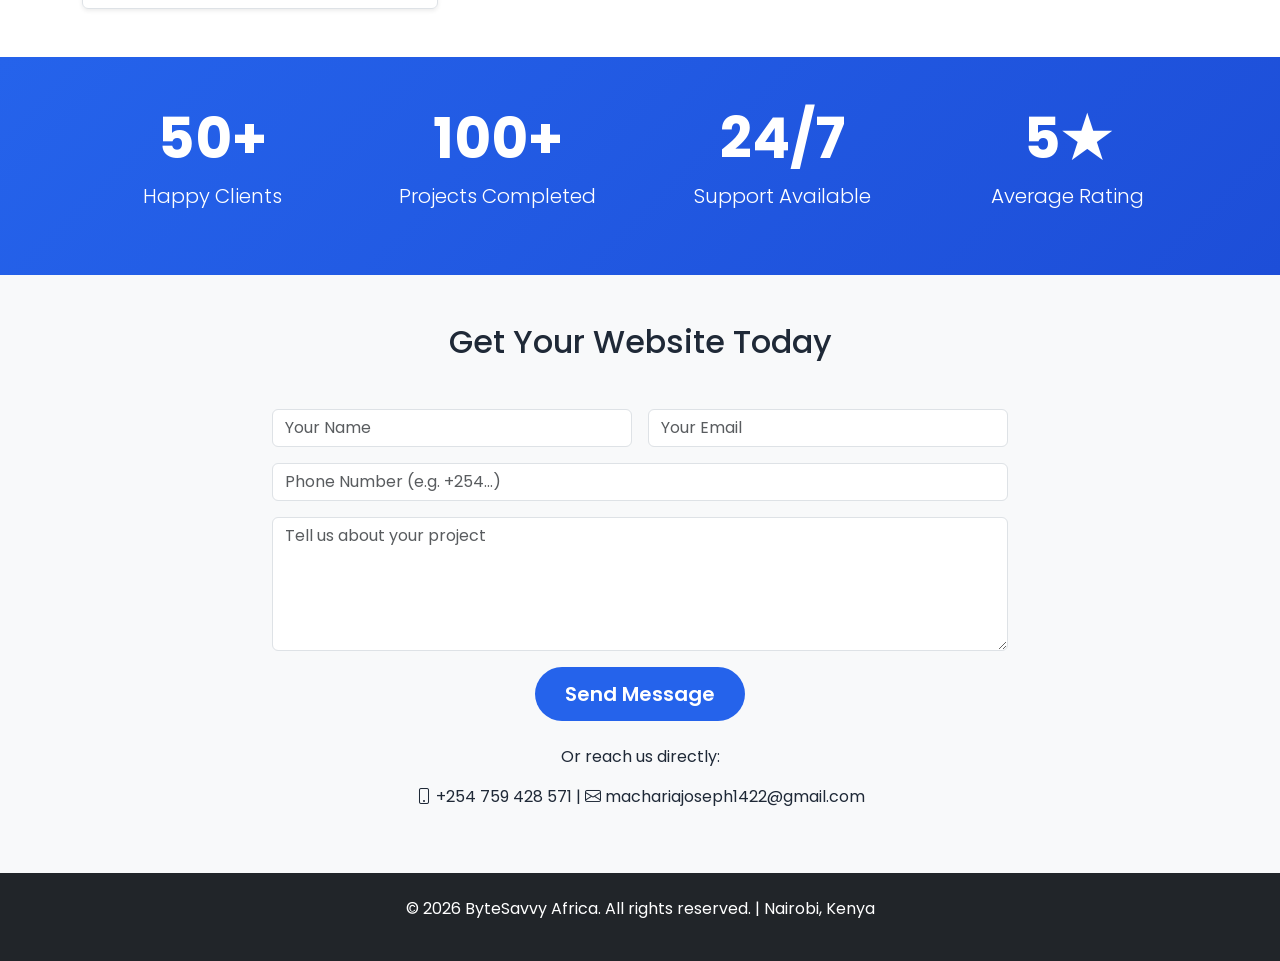
==== commit cc8c57dc: "Update portfolio-2 with real professional image" ====
--- a/index.html
+++ b/index.html
@@ -342,8 +342,8 @@
           <div class="col-md-4">
             <div class="overflow-hidden rounded shadow">
               <img
-                src="public/images/portfolio-2.jpg"
-                alt="Portfolio website mockup"
+                src="https://images.unsplash.com/photo-1552664730-d307ca884978?w=800&q=80"
+                alt="Professional web design portfolio"
                 class="w-100 portfolio-img"
                 loading="lazy"
               />
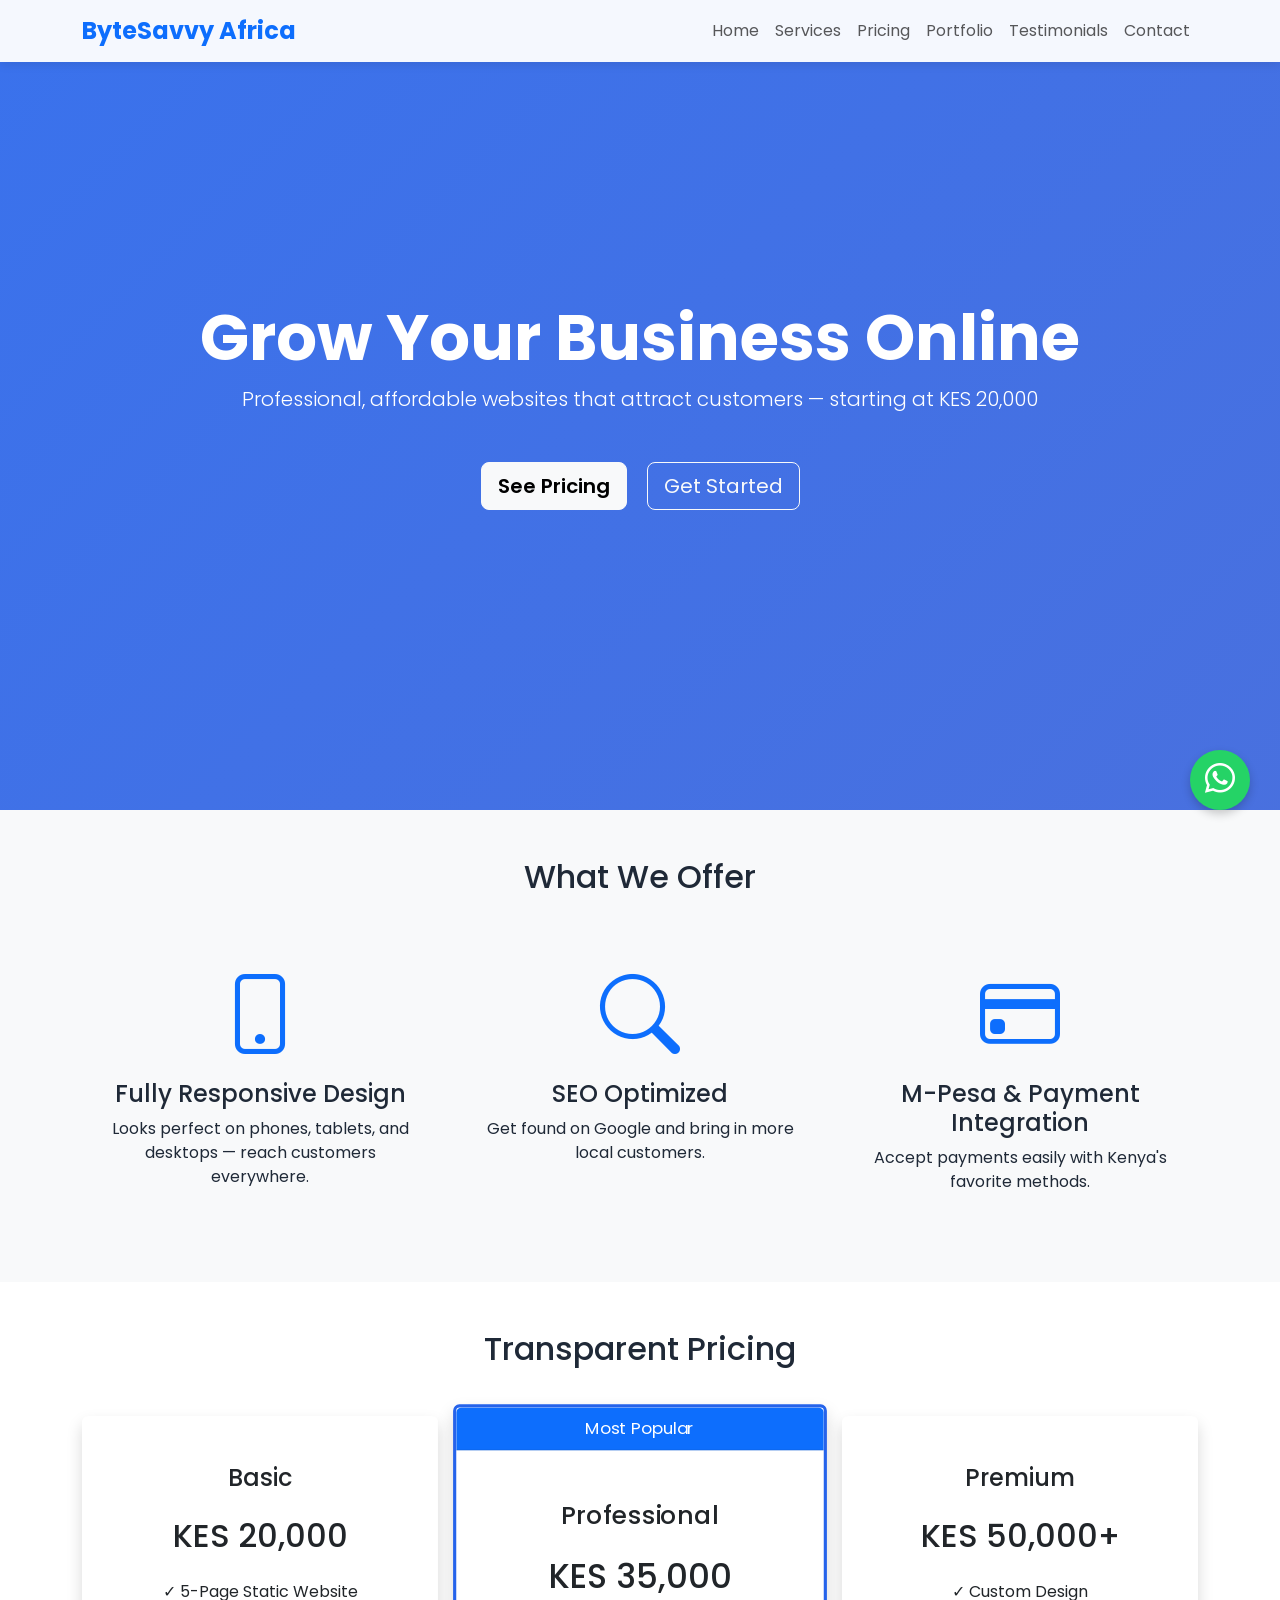
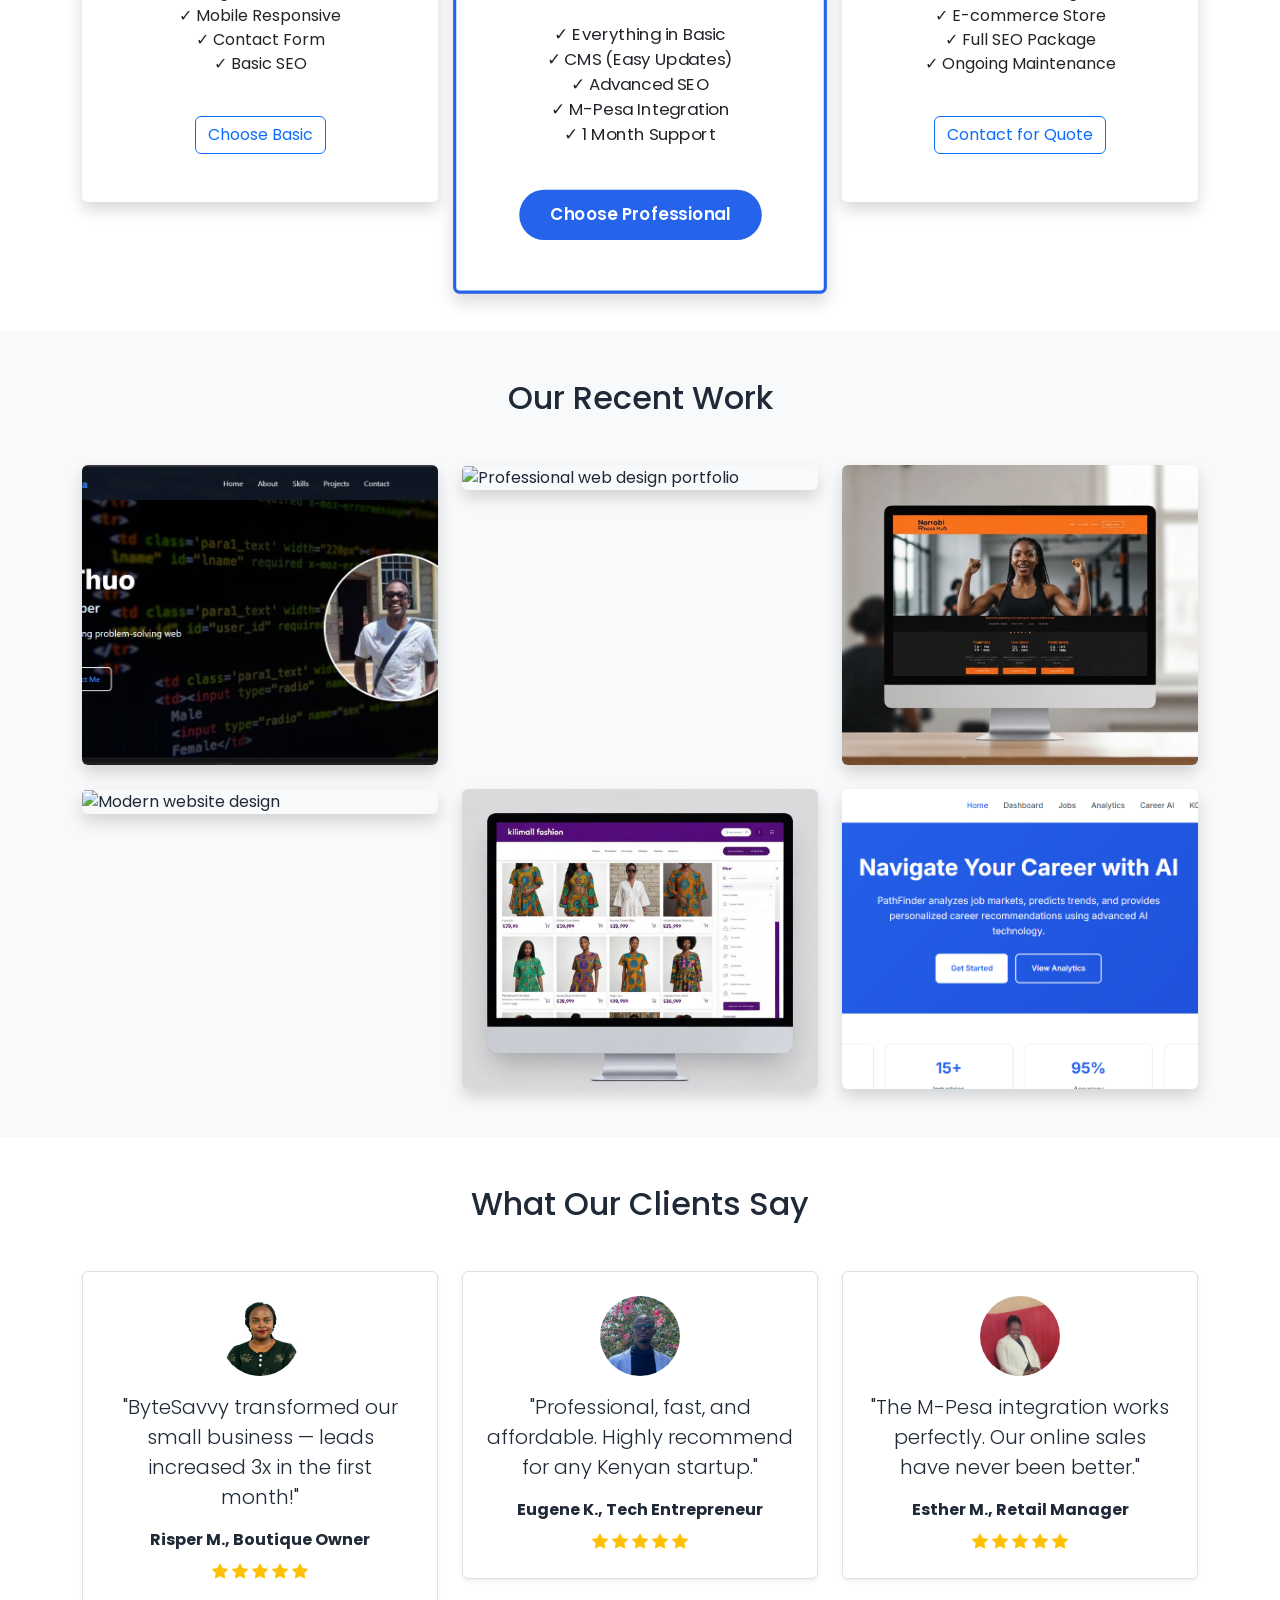
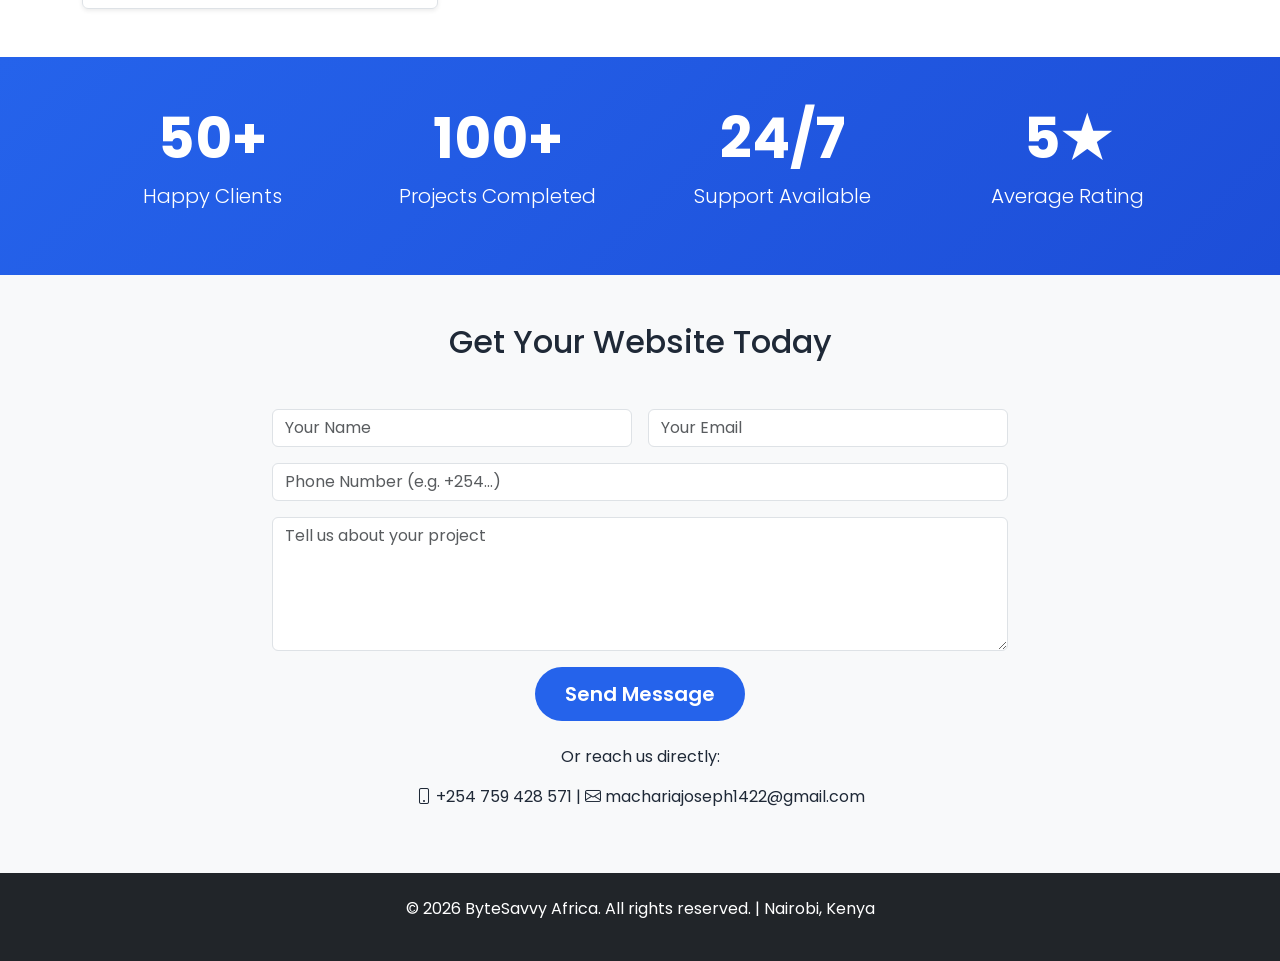
==== commit 6c90045a: "Update portfolio-4 with real professional image" ====
--- a/index.html
+++ b/index.html
@@ -362,8 +362,8 @@
           <div class="col-md-4">
             <div class="overflow-hidden rounded shadow">
               <img
-                src="public/images/portfolio-4.jpg"
-                alt="Modern website design mockup"
+                src="https://images.unsplash.com/photo-1561070791-2526d30994b5?w=800&q=80"
+                alt="Modern website design"
                 class="w-100 portfolio-img"
                 loading="lazy"
               />
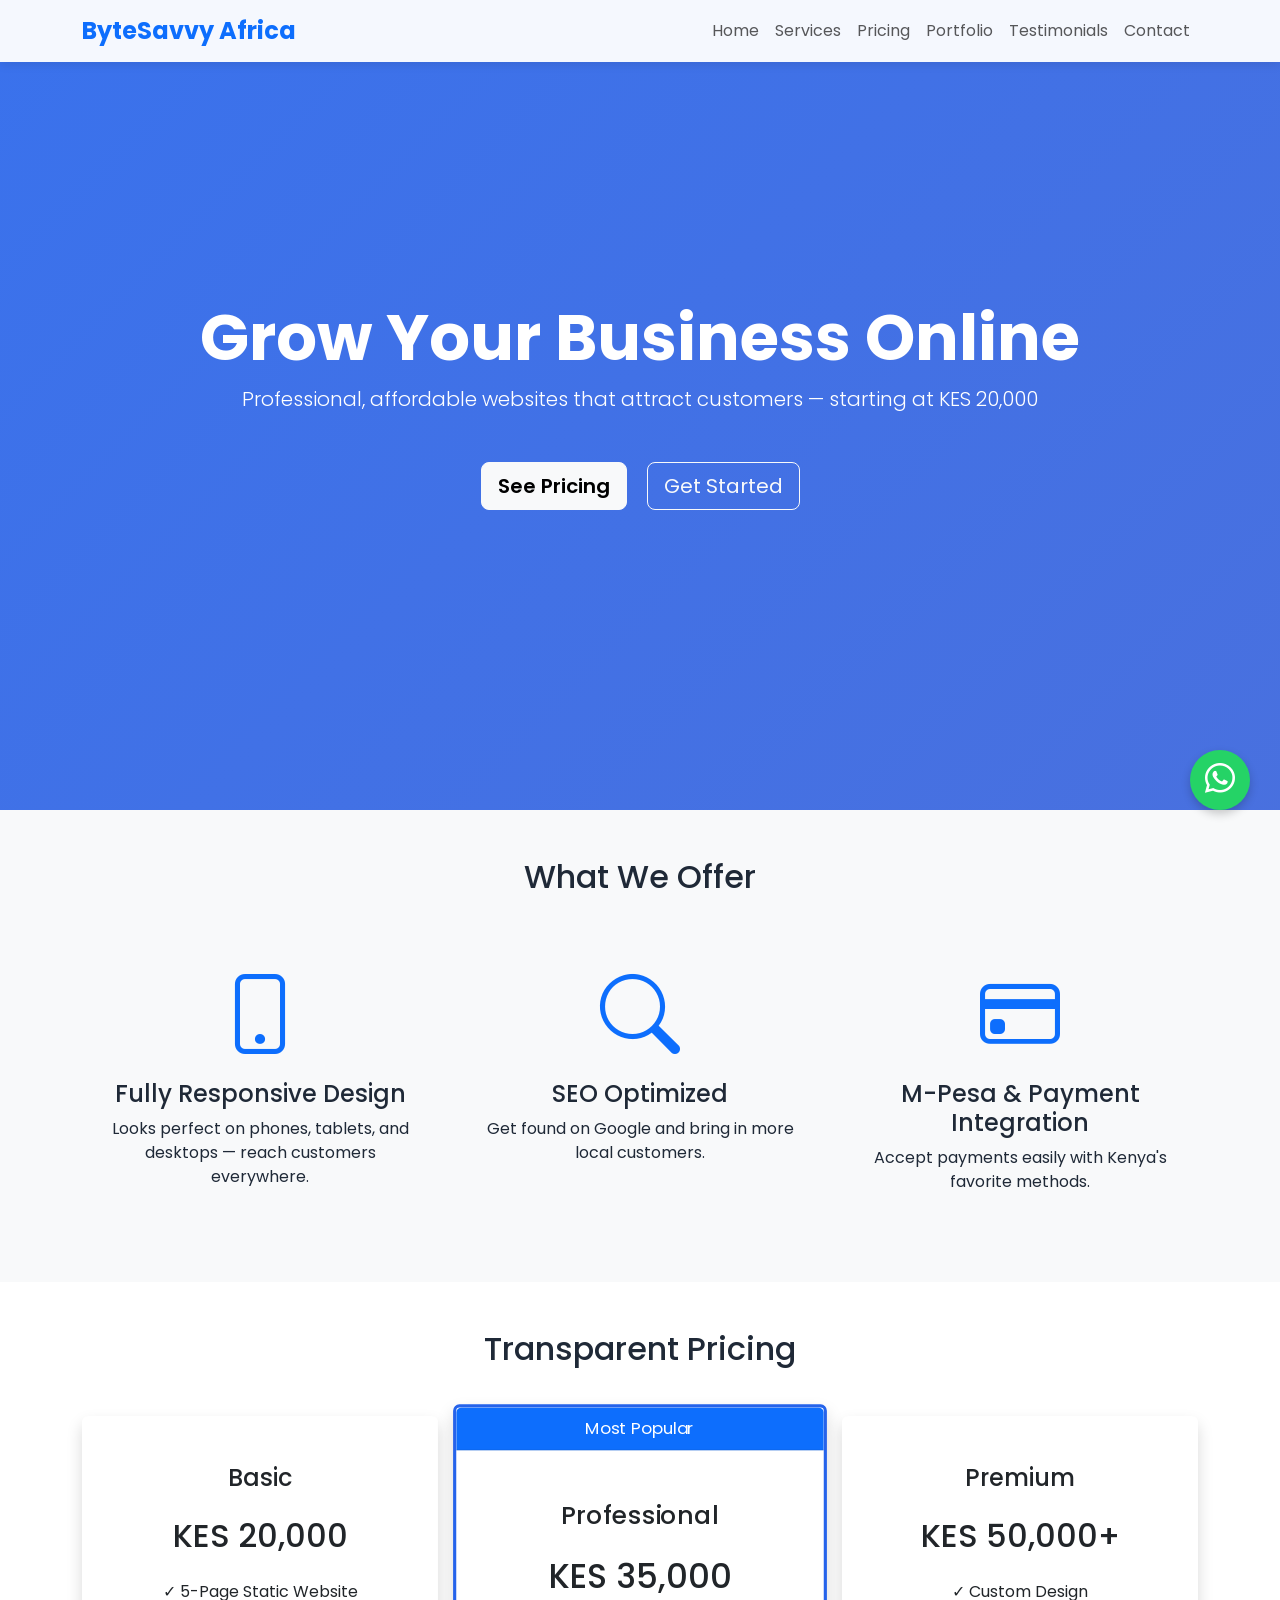
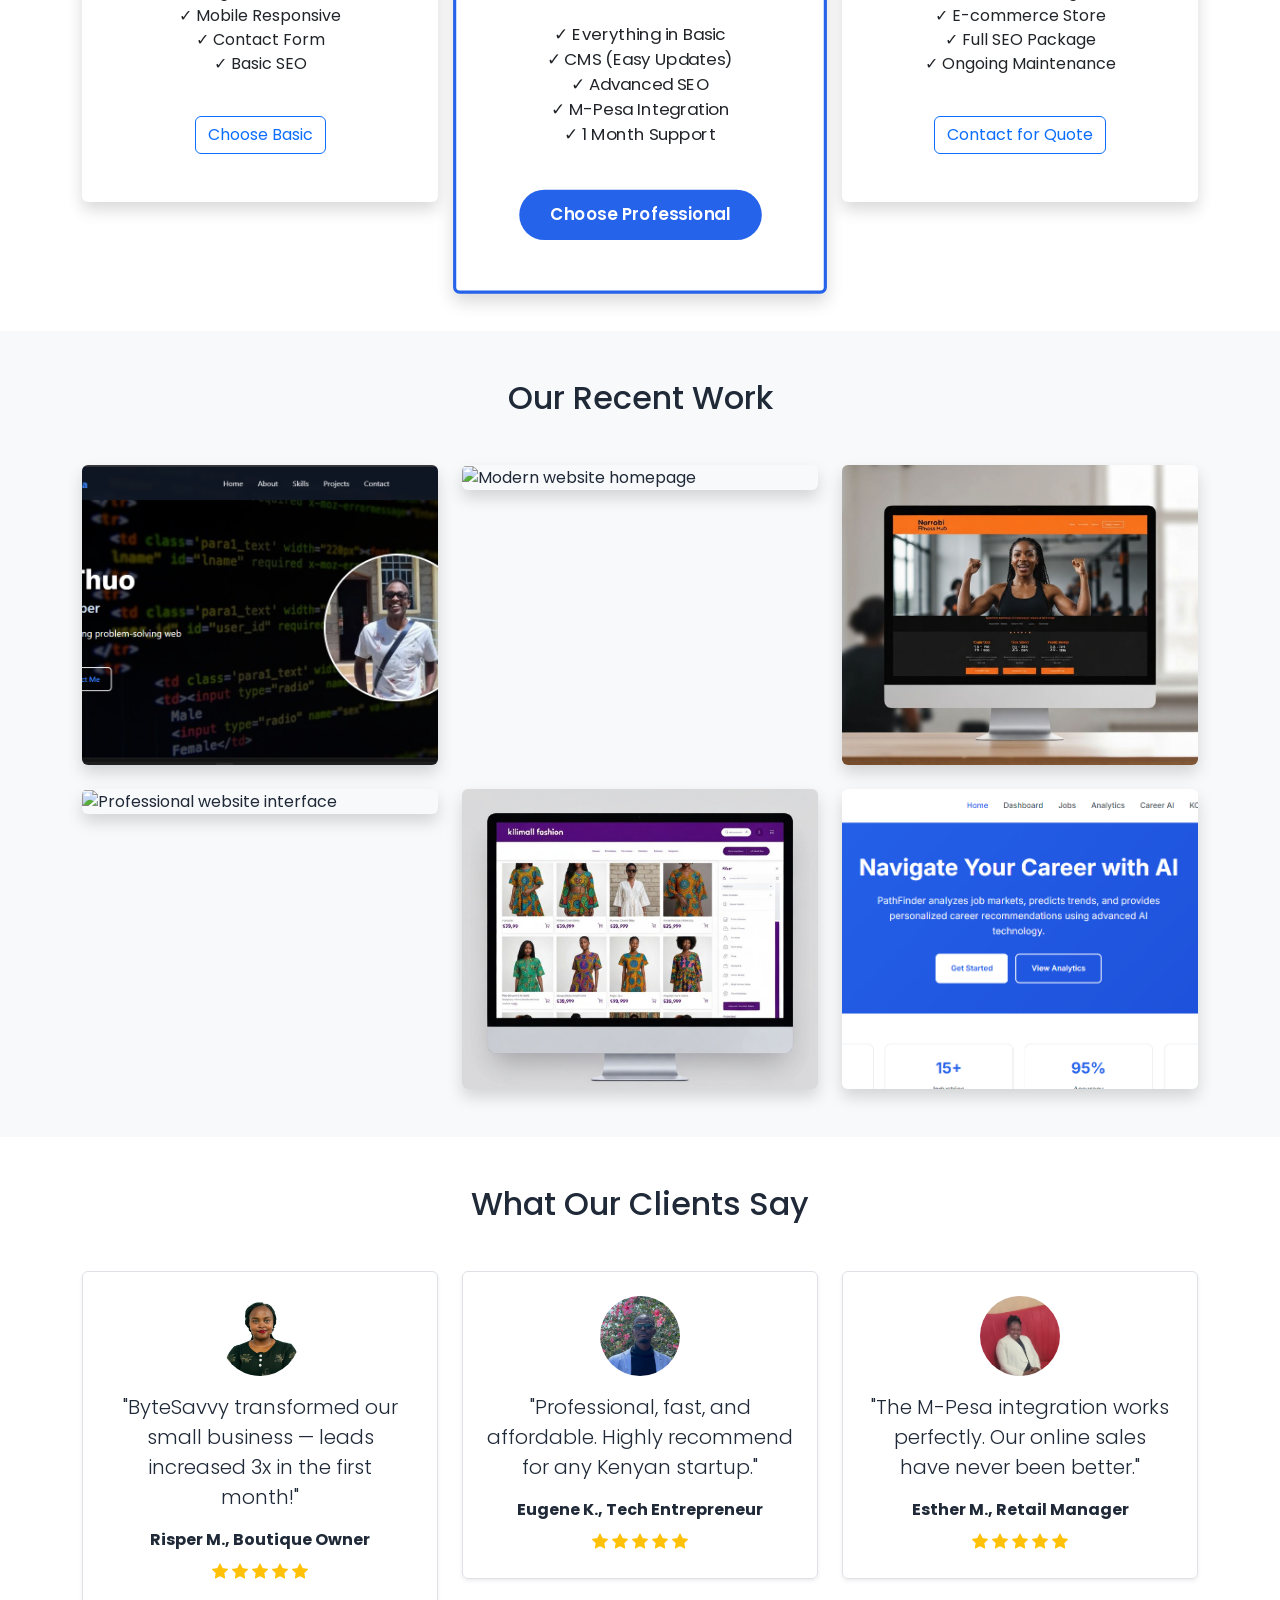
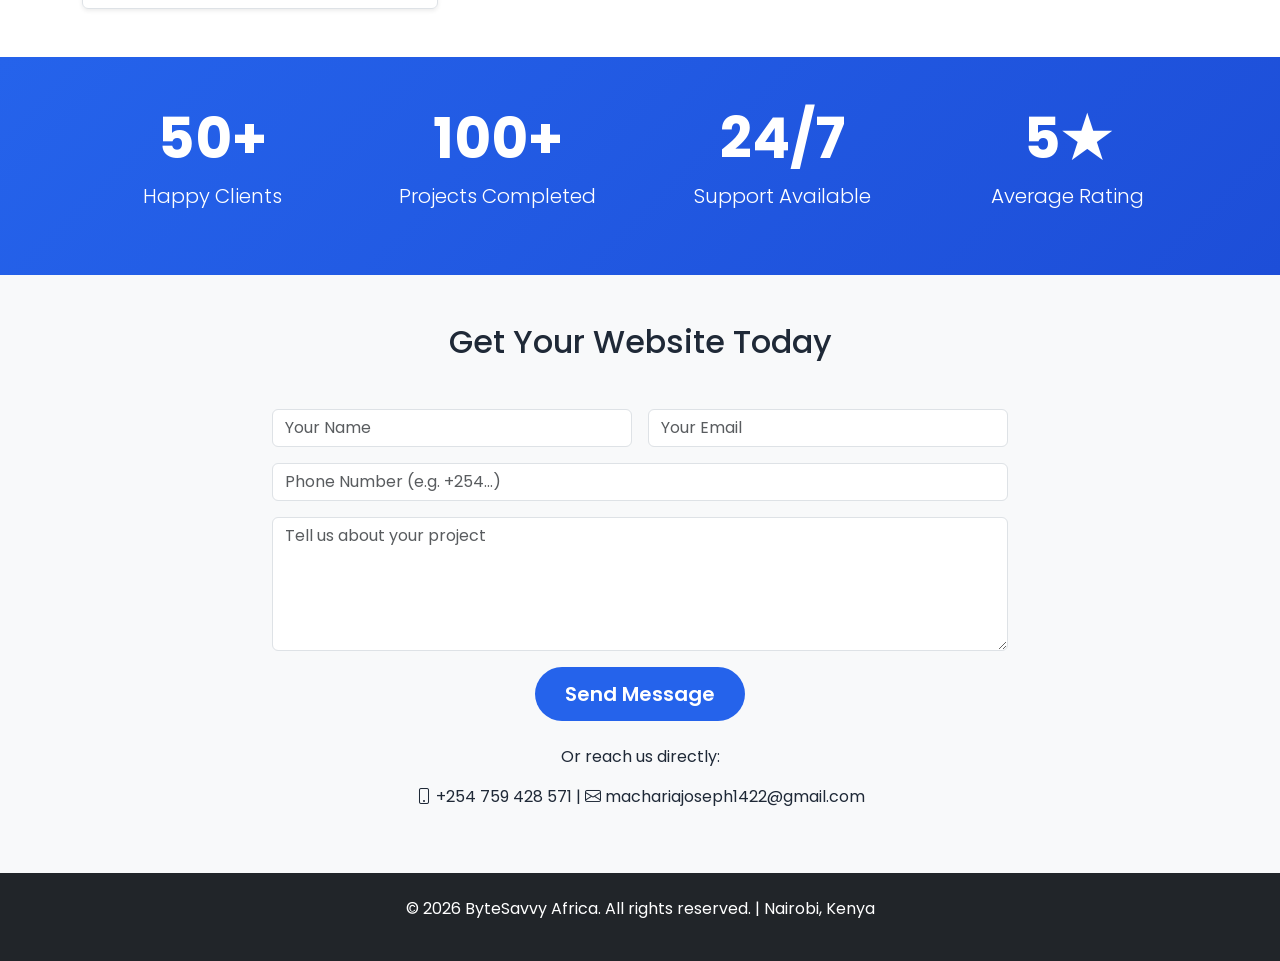
==== commit 6fca08a9: "Update portfolio-2 and portfolio-4 with website homepage images" ====
--- a/index.html
+++ b/index.html
@@ -342,8 +342,8 @@
           <div class="col-md-4">
             <div class="overflow-hidden rounded shadow">
               <img
-                src="https://images.unsplash.com/photo-1552664730-d307ca884978?w=800&q=80"
-                alt="Professional web design portfolio"
+                src="https://images.unsplash.com/photo-1517694712202-14dd9538aa97?w=800&q=80"
+                alt="Modern website homepage"
                 class="w-100 portfolio-img"
                 loading="lazy"
               />
@@ -362,8 +362,8 @@
           <div class="col-md-4">
             <div class="overflow-hidden rounded shadow">
               <img
-                src="https://images.unsplash.com/photo-1561070791-2526d30994b5?w=800&q=80"
-                alt="Modern website design"
+                src="https://images.unsplash.com/photo-1519389950473-47ba0277781c?w=800&q=80"
+                alt="Professional website interface"
                 class="w-100 portfolio-img"
                 loading="lazy"
               />
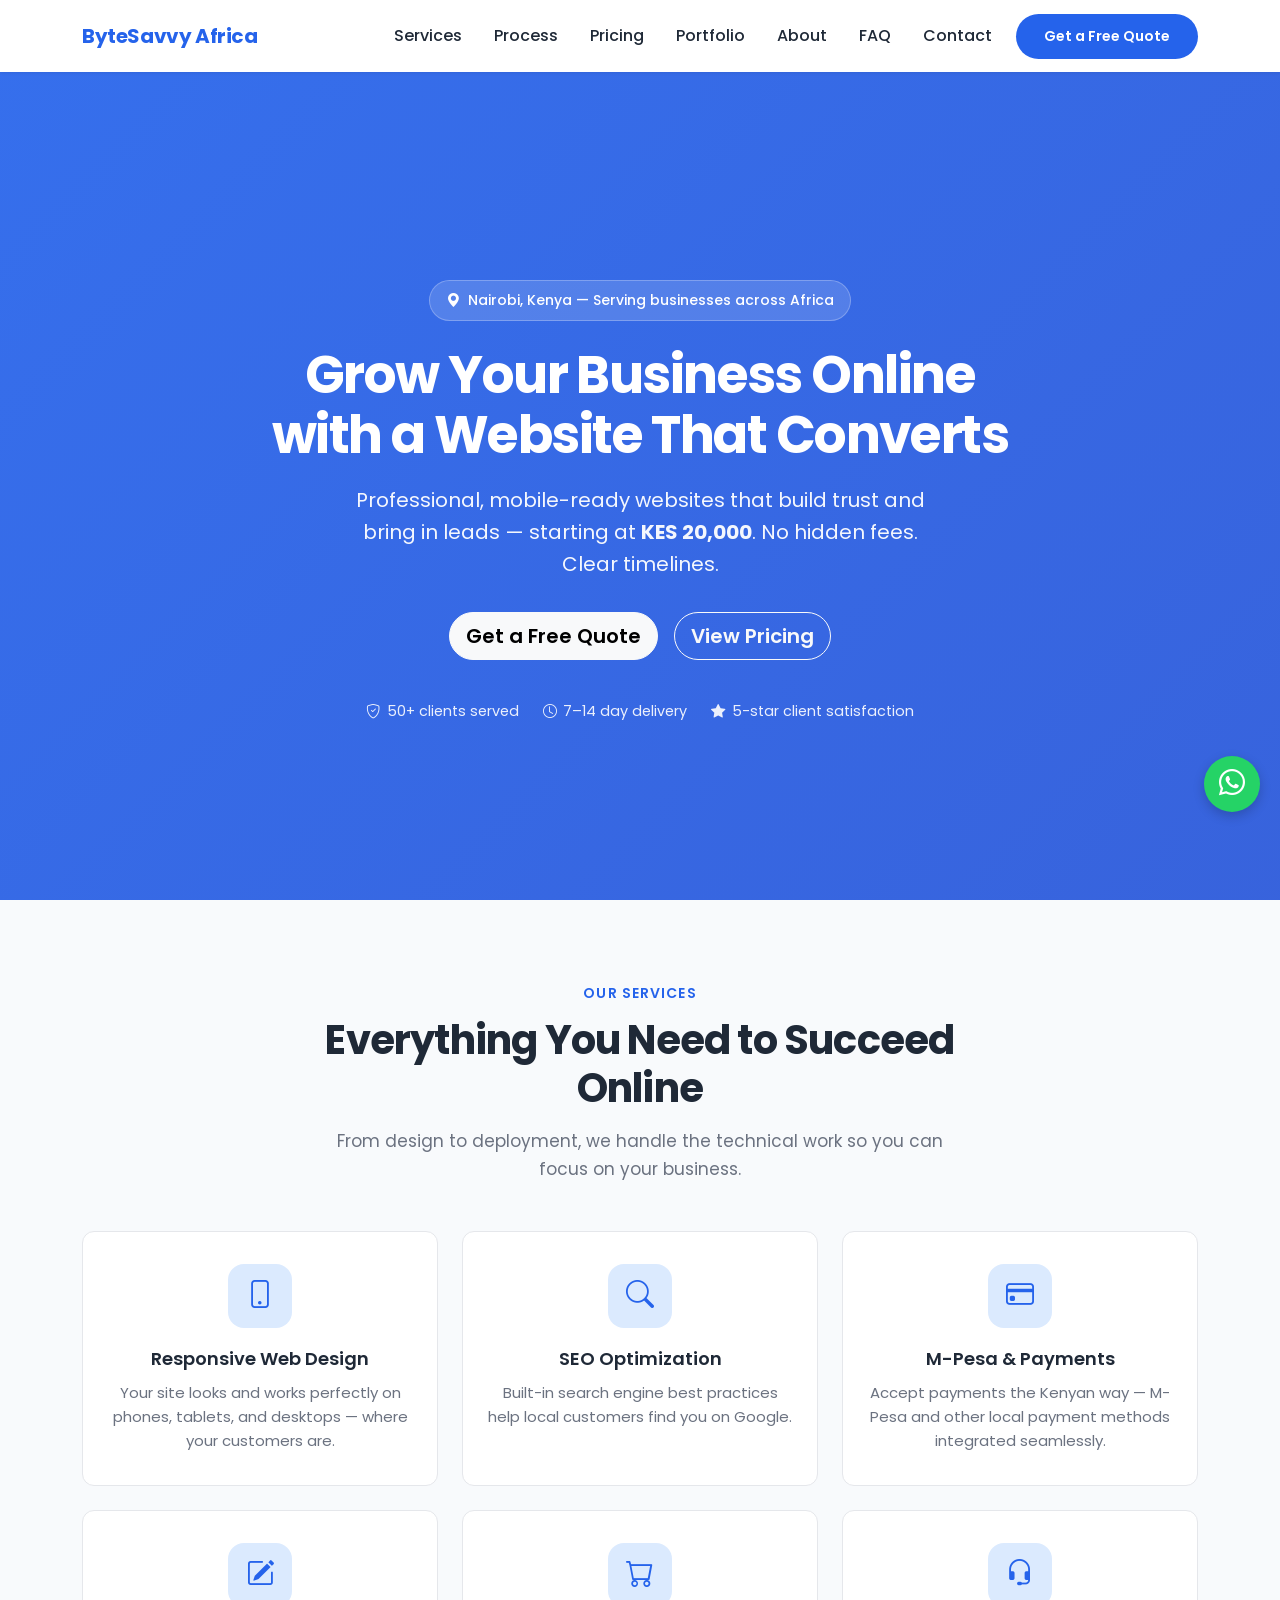
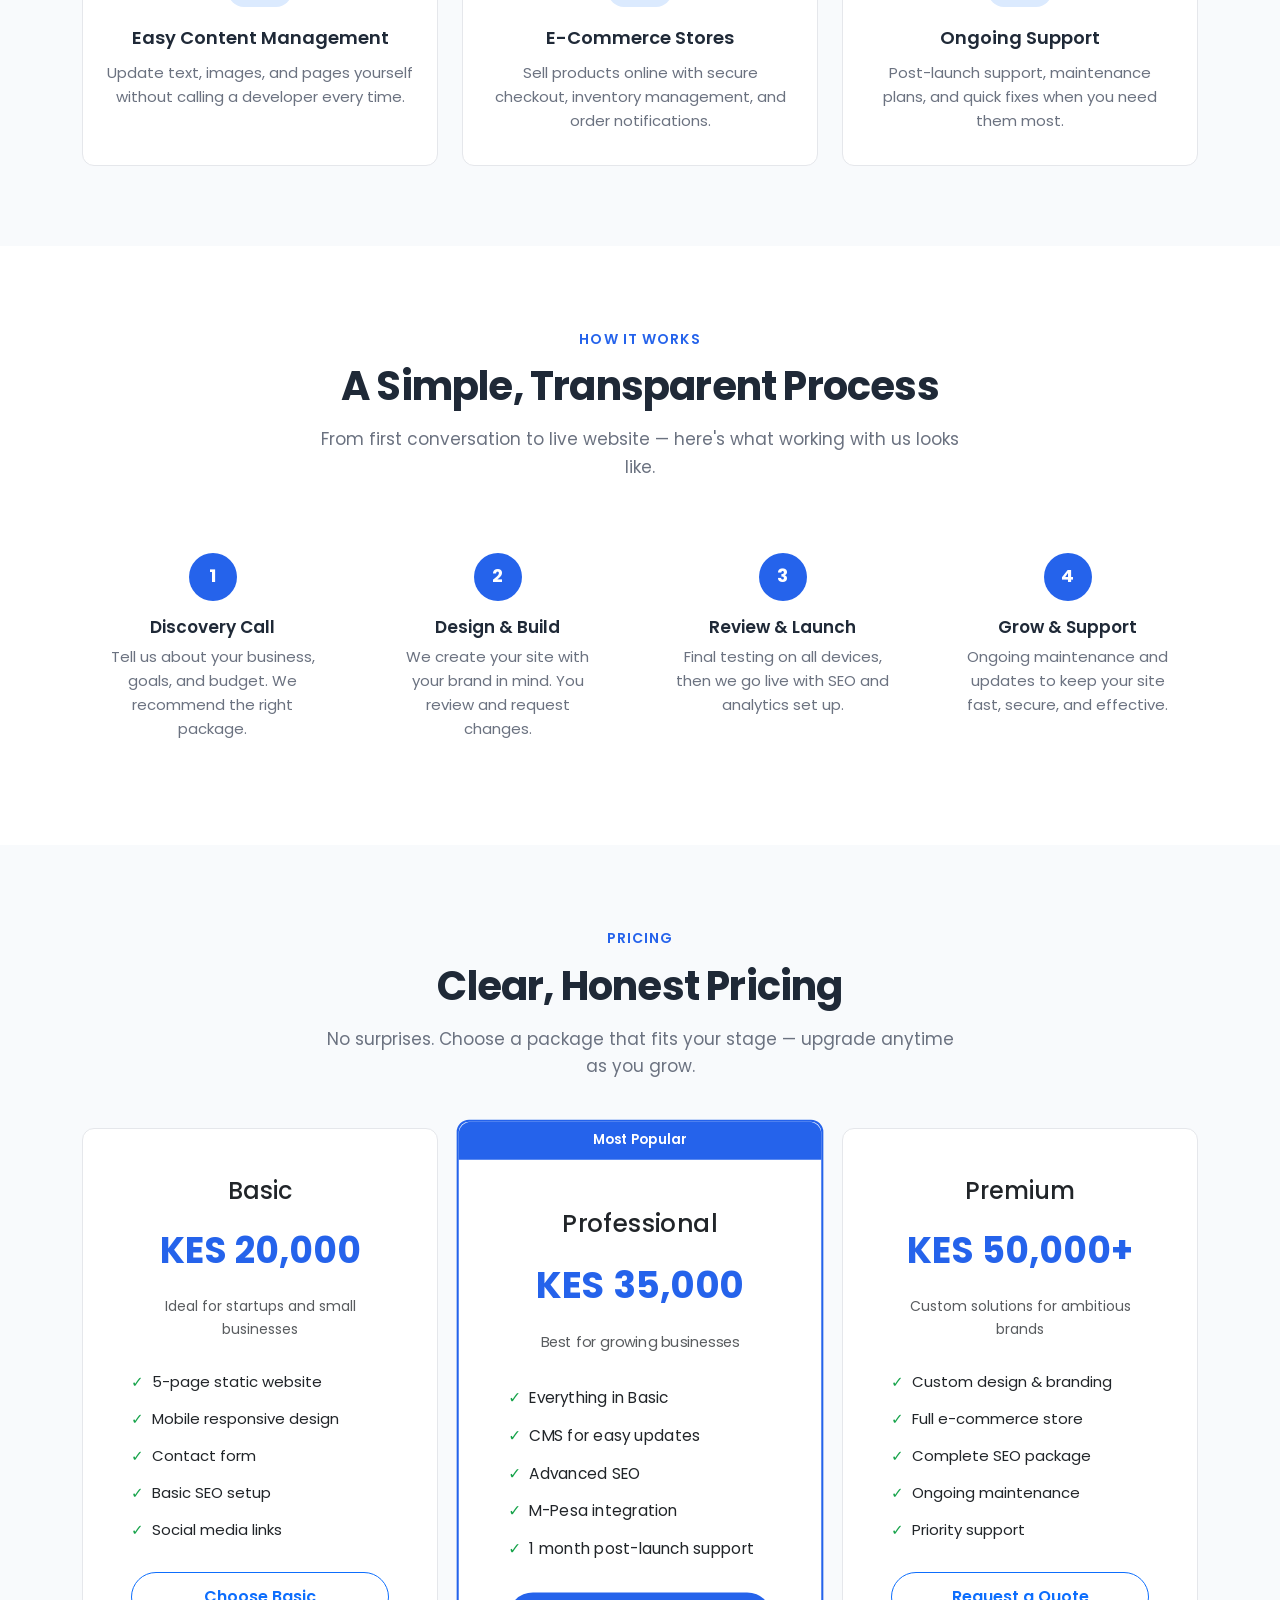
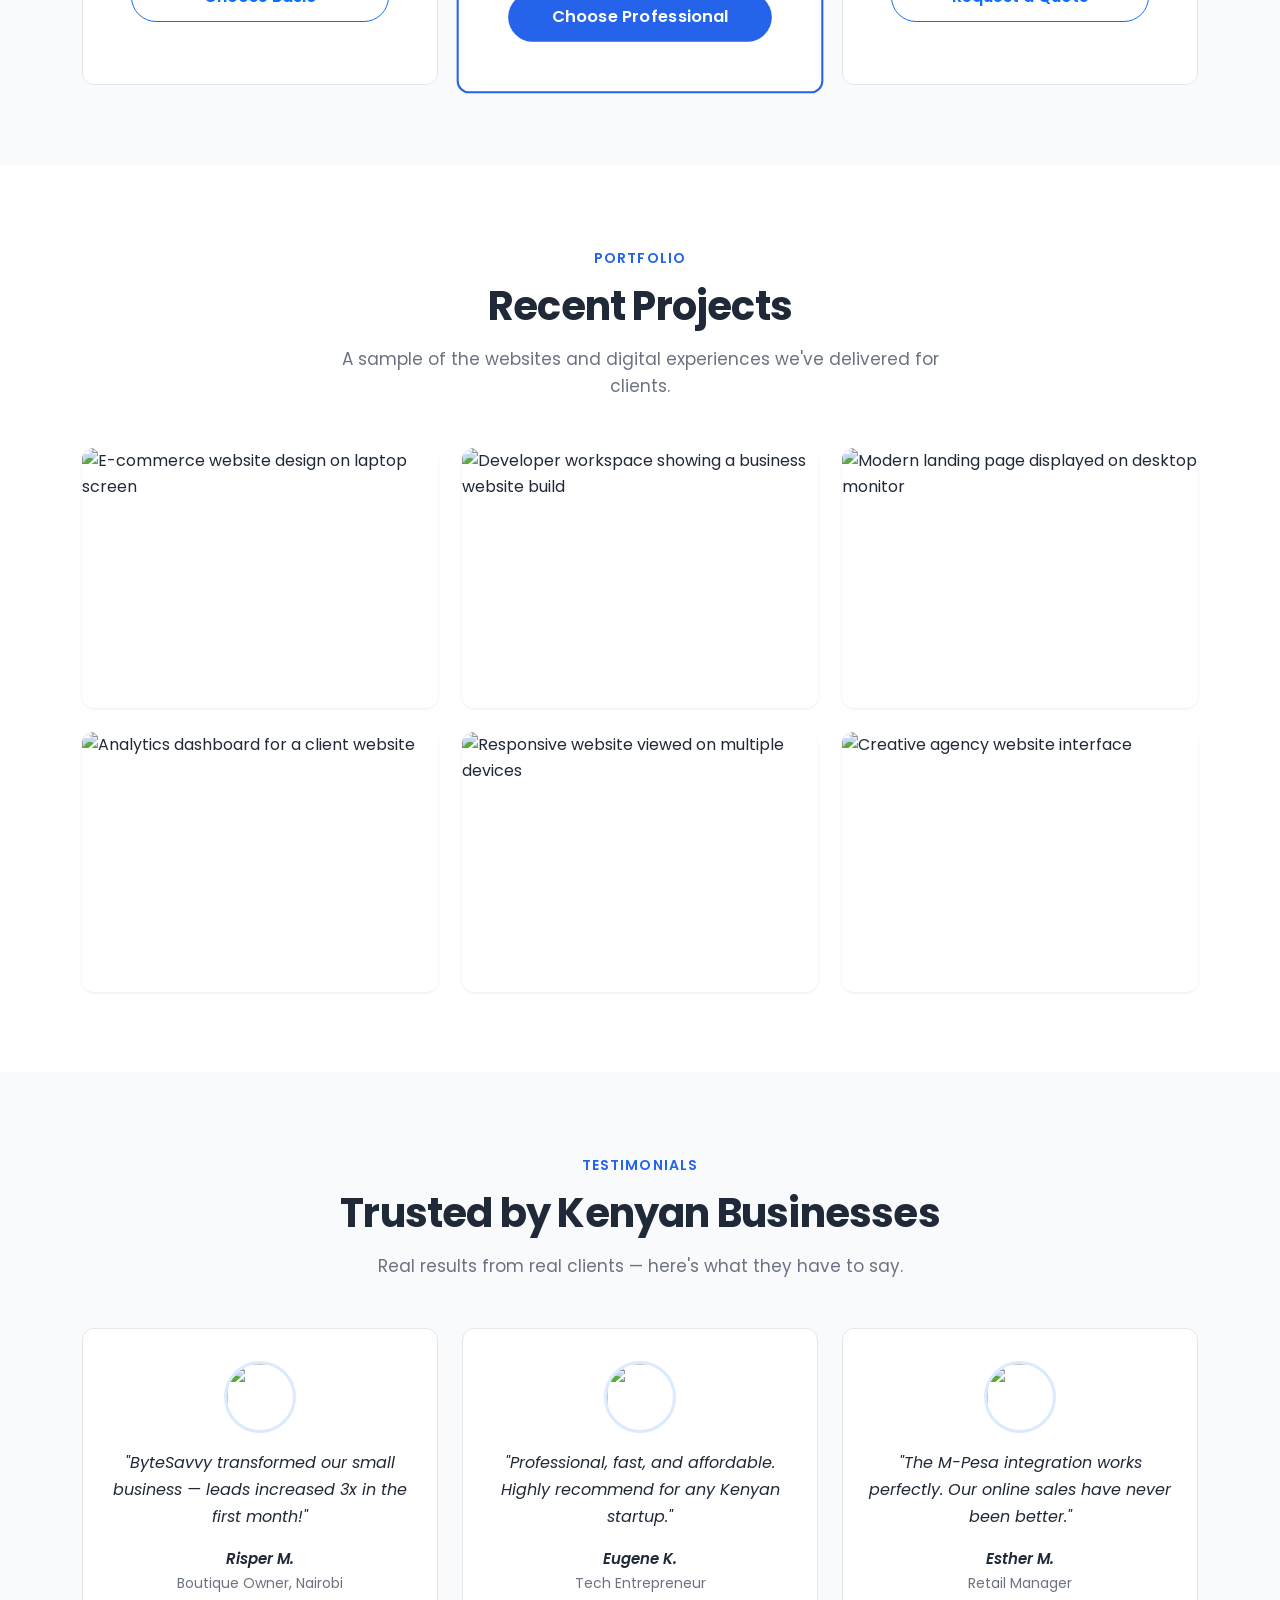
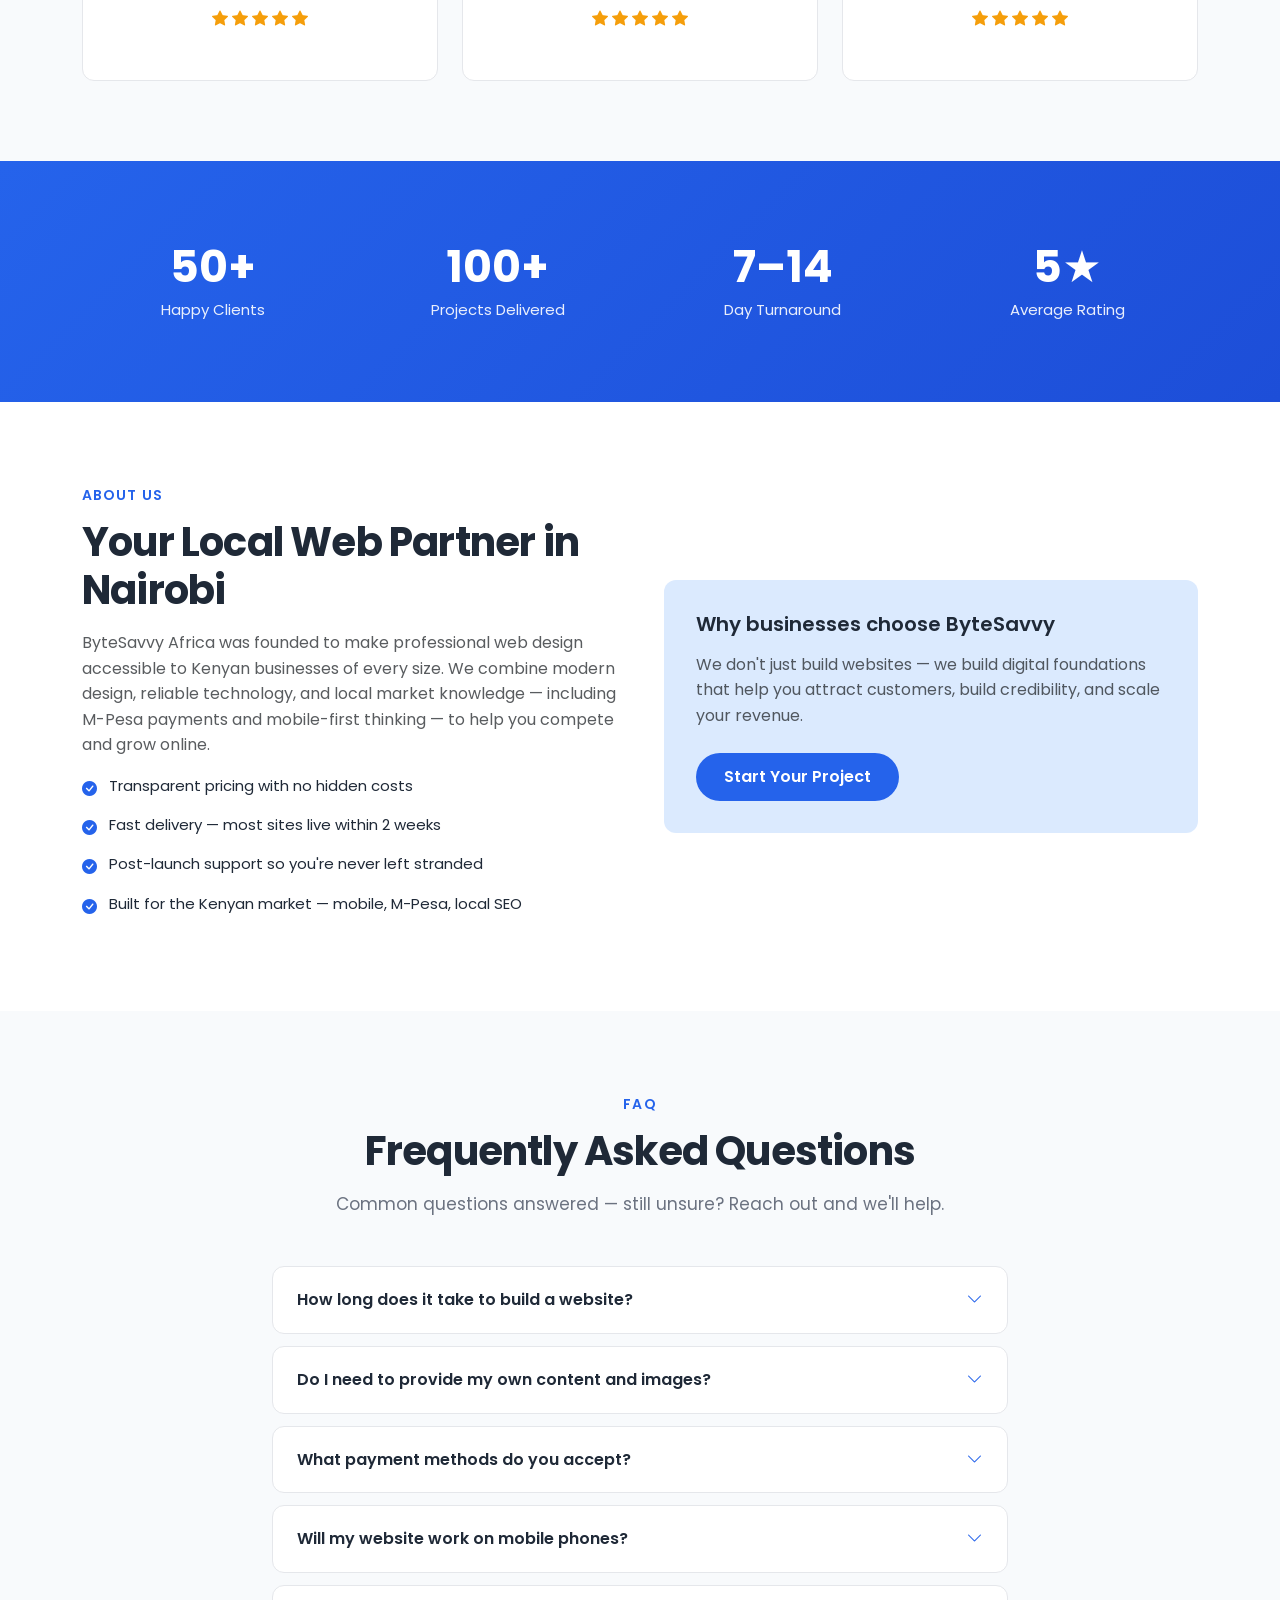
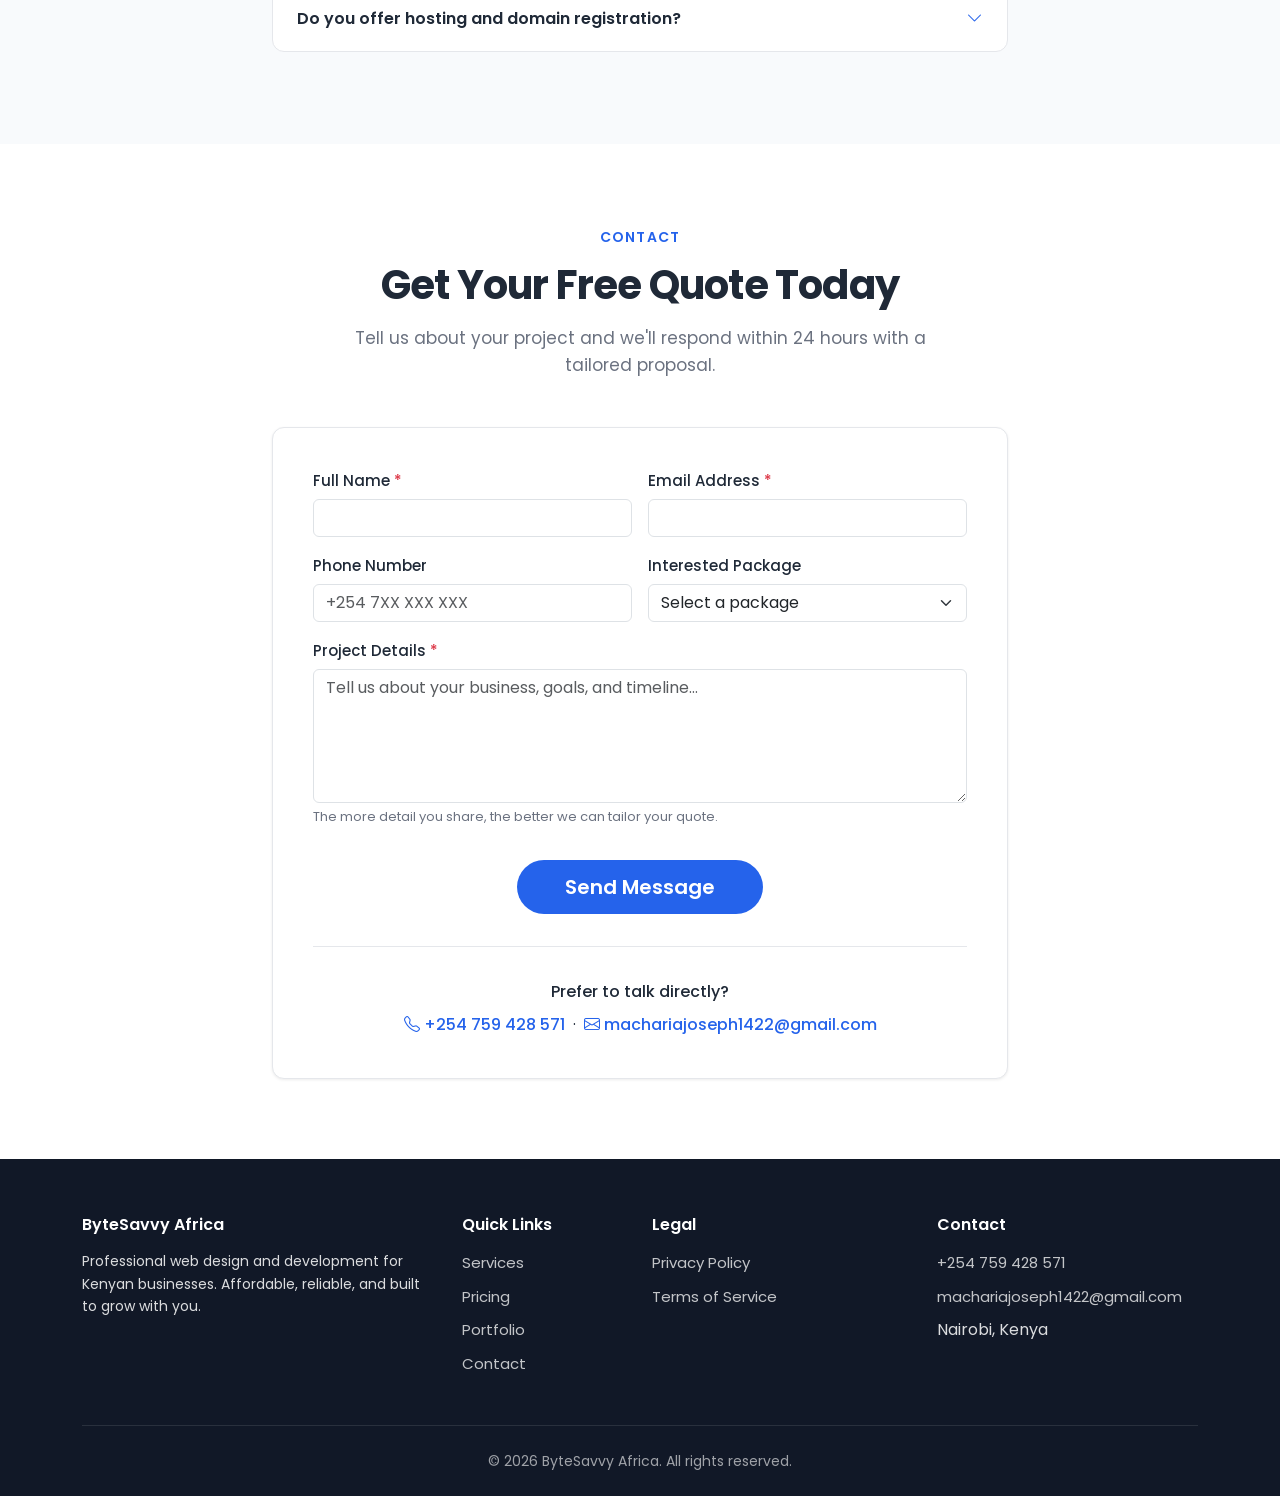
==== commit 504a7701: "Overhaul site for production-ready UX, SEO, accessibility, and conversions Co-authored-by: Cursor <c" ====
--- a/index.html
+++ b/index.html
@@ -1,618 +1,939 @@
 <!doctype html>
-<html lang="en">
+<html lang="en-KE">
   <head>
     <meta charset="UTF-8" />
     <meta name="viewport" content="width=device-width, initial-scale=1.0" />
-    <title>
-      ByteSavvy Africa - Affordable Web Design & Development in Kenya
-    </title>
+    <title>ByteSavvy Africa | Affordable Web Design &amp; Development in Kenya</title>
     <meta
       name="description"
-      content="Professional, affordable web design and development in Nairobi, Kenya. Websites from KES 20,000 with CMS, SEO, mobile responsiveness, and M-Pesa integration."
-    />
+      content="ByteSavvy Africa builds professional, affordable websites for Kenyan businesses. Mobile-responsive design, SEO, CMS, and M-Pesa integration from KES 20,000. Based in Nairobi."
+    />
+    <meta name="author" content="ByteSavvy Africa" />
+    <meta name="robots" content="index, follow" />
+    <meta
+      name="keywords"
+      content="web design Kenya, website development Nairobi, affordable websites Kenya, M-Pesa integration, SEO Kenya, business websites Kenya"
+    />
+    <link rel="canonical" href="https://bytesavvy-africa.netlify.app/" />
+
+    <!-- Open Graph -->
+    <meta property="og:type" content="website" />
+    <meta property="og:locale" content="en_KE" />
+    <meta property="og:site_name" content="ByteSavvy Africa" />
     <meta
       property="og:title"
-      content="ByteSavvy Africa - Professional Web Design"
+      content="ByteSavvy Africa | Professional Web Design in Kenya"
     />
     <meta
       property="og:description"
-      content="Simple, scalable & affordable digital solutions for African businesses."
+      content="Simple, scalable and affordable digital solutions for African businesses. Websites from KES 20,000."
     />
     <meta
       property="og:image"
-      content="https://img.freepik.com/free-vector/blue-futuristic-waves-background-vector-with-computer-code-technology_53876-110867.jpg"
-    />
-    <meta property="og:url" content="https://yourdomain.netlify.app" />
+      content="https://images.unsplash.com/photo-1451187580459-43490279c0fa?w=1200&q=80&auto=format&fit=crop"
+    />
+    <meta property="og:url" content="https://bytesavvy-africa.netlify.app/" />
+
+    <!-- Twitter -->
+    <meta name="twitter:card" content="summary_large_image" />
     <meta
-      name="keywords"
-      content="web design Kenya, website development Nairobi, affordable websites Kenya, M-Pesa integration, SEO Kenya, web design Nairobi, cheap websites Kenya, business websites Kenya"
-    />
-    <meta name="author" content="ByteSavvy Africa" />
-    <link rel="canonical" href="https://yourdomain.netlify.app" />
-
-    <!-- Bootstrap 5 CSS -->
+      name="twitter:title"
+      content="ByteSavvy Africa | Professional Web Design in Kenya"
+    />
+    <meta
+      name="twitter:description"
+      content="Affordable, professional websites for Kenyan businesses — from KES 20,000."
+    />
+    <meta
+      name="twitter:image"
+      content="https://images.unsplash.com/photo-1451187580459-43490279c0fa?w=1200&q=80&auto=format&fit=crop"
+    />
+
+    <link rel="icon" href="/favicon.svg" type="image/svg+xml" />
+    <link rel="apple-touch-icon" href="/favicon.svg" />
+
+    <link rel="preconnect" href="https://fonts.googleapis.com" />
+    <link rel="preconnect" href="https://fonts.gstatic.com" crossorigin />
+    <link
+      href="https://fonts.googleapis.com/css2?family=Poppins:wght@400;500;600;700&display=swap"
+      rel="stylesheet"
+    />
     <link
       href="https://cdn.jsdelivr.net/npm/bootstrap@5.3.3/dist/css/bootstrap.min.css"
       rel="stylesheet"
     />
-    <!-- Bootstrap Icons -->
     <link
       href="https://cdn.jsdelivr.net/npm/bootstrap-icons@1.11.3/font/bootstrap-icons.css"
       rel="stylesheet"
     />
-    <!-- Google Fonts: Poppins -->
-    <link
-      href="https://fonts.googleapis.com/css2?family=Poppins:wght@300;400;500;600;700&display=swap"
-      rel="stylesheet"
-    />
-
-    <style>
-      :root {
-        --primary: #2563eb;
-        --primary-dark: #1d4ed8;
-        --text: #1f2937;
-        --light: #f8fafc;
+    <link rel="stylesheet" href="/css/styles.css" />
+
+    <script type="application/ld+json">
+      {
+        "@context": "https://schema.org",
+        "@type": "LocalBusiness",
+        "name": "ByteSavvy Africa",
+        "description": "Professional web design and development for Kenyan businesses.",
+        "url": "https://bytesavvy-africa.netlify.app/",
+        "telephone": "+254759428571",
+        "email": "machariajoseph1422@gmail.com",
+        "address": {
+          "@type": "PostalAddress",
+          "addressLocality": "Nairobi",
+          "addressCountry": "KE"
+        },
+        "areaServed": "Kenya",
+        "priceRange": "KES 20000 - KES 50000+",
+        "sameAs": []
       }
-      body {
-        font-family: "Poppins", sans-serif;
-        color: var(--text);
-        scroll-behavior: smooth;
-      }
-      .navbar {
-        background: rgba(255, 255, 255, 0.95);
-        box-shadow: 0 2px 10px rgba(0, 0, 0, 0.1);
-      }
-      .hero {
-        background:
-          linear-gradient(
-            135deg,
-            rgba(37, 99, 235, 0.9),
-            rgba(29, 78, 216, 0.8)
-          ),
-          url("https://img.freepik.com/free-vector/blue-futuristic-waves-background-vector-with-computer-code-technology_53876-110867.jpg")
-            center/cover no-repeat fixed;
-        color: white;
-        min-height: 90vh;
-        display: flex;
-        align-items: center;
-      }
-      .btn-primary {
-        background: var(--primary);
-        border: none;
-        padding: 12px 30px;
-        border-radius: 50px;
-        font-weight: 600;
-      }
-      .btn-primary:hover {
-        background: var(--primary-dark);
-      }
-      .pricing-card {
-        transition:
-          transform 0.3s,
-          box-shadow 0.3s;
-      }
-      .pricing-card:hover {
-        transform: translateY(-10px);
-        box-shadow: 0 20px 40px rgba(0, 0, 0, 0.1);
-      }
-      .pricing-card.popular {
-        border: 3px solid var(--primary);
-        transform: scale(1.05);
-      }
-      .portfolio-img {
-        height: 300px;
-        object-fit: cover;
-        transition: transform 0.4s;
-      }
-      .portfolio-img:hover {
-        transform: scale(1.05);
-      }
-      .testimonial-img {
-        width: 80px;
-        height: 80px;
-        border-radius: 50%;
-        object-fit: cover;
-      }
-      .back-to-top {
-        position: fixed;
-        bottom: 30px;
-        right: 30px;
-        background: var(--primary);
-        color: white;
-        width: 50px;
-        height: 50px;
-        border-radius: 50%;
-        display: none;
-        align-items: center;
-        justify-content: center;
-        box-shadow: 0 4px 10px rgba(0, 0, 0, 0.2);
-        z-index: 1000;
-      }
-      .whatsapp-float {
-        position: fixed;
-        bottom: 90px;
-        right: 30px;
-        background: #25d366;
-        color: white;
-        width: 60px;
-        height: 60px;
-        border-radius: 50%;
-        display: flex;
-        align-items: center;
-        justify-content: center;
-        font-size: 30px;
-        box-shadow: 0 4px 10px rgba(0, 0, 0, 0.2);
-        z-index: 1000;
-        transition: transform 0.3s;
-      }
-      .whatsapp-float:hover {
-        transform: scale(1.1);
-      }
-      .service-card {
-        transition: all 0.3s ease;
-      }
-      .service-card:hover {
-        background: white;
-        box-shadow: 0 10px 30px rgba(37, 99, 235, 0.15);
-        transform: translateY(-5px);
-        border-radius: 12px;
-      }
-      .form-control:focus {
-        border-color: var(--primary);
-        box-shadow: 0 0 0 0.2rem rgba(37, 99, 235, 0.25);
-      }
-      .btn-primary {
-        background: var(--primary);
-        border: none;
-        padding: 12px 30px;
-        border-radius: 50px;
-        font-weight: 600;
-        transition: all 0.3s ease;
-      }
-      .btn-primary:hover {
-        background: var(--primary-dark);
-        transform: translateY(-2px);
-        box-shadow: 0 5px 15px rgba(37, 99, 235, 0.3);
-      }
-    </style>
+    </script>
   </head>
-  <body class="bg-light">
-    <!-- Navbar -->
-    <nav class="navbar navbar-expand-lg fixed-top">
+  <body>
+    <a class="skip-link" href="#main-content">Skip to main content</a>
+
+    <header>
+      <nav class="navbar navbar-expand-lg fixed-top" aria-label="Main navigation">
+        <div class="container">
+          <a class="navbar-brand fs-5" href="/">ByteSavvy Africa</a>
+          <button
+            class="navbar-toggler"
+            type="button"
+            data-bs-toggle="collapse"
+            data-bs-target="#navbarNav"
+            aria-controls="navbarNav"
+            aria-expanded="false"
+            aria-label="Toggle navigation menu"
+          >
+            <span class="navbar-toggler-icon"></span>
+          </button>
+          <div class="collapse navbar-collapse" id="navbarNav">
+            <ul class="navbar-nav ms-auto align-items-lg-center">
+              <li class="nav-item">
+                <a class="nav-link" href="#services">Services</a>
+              </li>
+              <li class="nav-item">
+                <a class="nav-link" href="#process">Process</a>
+              </li>
+              <li class="nav-item">
+                <a class="nav-link" href="#pricing">Pricing</a>
+              </li>
+              <li class="nav-item">
+                <a class="nav-link" href="#portfolio">Portfolio</a>
+              </li>
+              <li class="nav-item">
+                <a class="nav-link" href="#about">About</a>
+              </li>
+              <li class="nav-item">
+                <a class="nav-link" href="#faq">FAQ</a>
+              </li>
+              <li class="nav-item">
+                <a class="nav-link" href="#contact">Contact</a>
+              </li>
+              <li class="nav-item nav-cta">
+                <a class="btn btn-primary btn-sm" href="#contact">Get a Free Quote</a>
+              </li>
+            </ul>
+          </div>
+        </div>
+      </nav>
+    </header>
+
+    <main id="main-content">
+      <!-- Hero -->
+      <section id="home" class="hero text-center" aria-labelledby="hero-heading">
+        <div class="container hero-content">
+          <p class="hero-badge">
+            <i class="bi bi-geo-alt-fill" aria-hidden="true"></i>
+            Nairobi, Kenya — Serving businesses across Africa
+          </p>
+          <h1 id="hero-heading">Grow Your Business Online with a Website That Converts</h1>
+          <p class="hero-lead">
+            Professional, mobile-ready websites that build trust and bring in leads —
+            starting at <strong>KES 20,000</strong>. No hidden fees. Clear timelines.
+          </p>
+          <div class="hero-actions">
+            <a href="#contact" class="btn btn-light btn-lg">Get a Free Quote</a>
+            <a href="#pricing" class="btn btn-outline-light btn-lg">View Pricing</a>
+          </div>
+          <div class="hero-trust" role="list">
+            <span role="listitem">
+              <i class="bi bi-shield-check" aria-hidden="true"></i> 50+ clients served
+            </span>
+            <span role="listitem">
+              <i class="bi bi-clock" aria-hidden="true"></i> 7–14 day delivery
+            </span>
+            <span role="listitem">
+              <i class="bi bi-star-fill" aria-hidden="true"></i> 5-star client satisfaction
+            </span>
+          </div>
+        </div>
+      </section>
+
+      <!-- Services -->
+      <section id="services" class="section" aria-labelledby="services-heading">
+        <div class="container">
+          <div class="section-header">
+            <span class="section-label">Our Services</span>
+            <h2 id="services-heading" class="section-title">Everything You Need to Succeed Online</h2>
+            <p class="section-subtitle">
+              From design to deployment, we handle the technical work so you can focus on your business.
+            </p>
+          </div>
+          <div class="row g-4">
+            <div class="col-md-6 col-lg-4">
+              <article class="service-card">
+                <div class="service-icon" aria-hidden="true">
+                  <i class="bi bi-phone"></i>
+                </div>
+                <h3>Responsive Web Design</h3>
+                <p>
+                  Your site looks and works perfectly on phones, tablets, and desktops — where your customers are.
+                </p>
+              </article>
+            </div>
+            <div class="col-md-6 col-lg-4">
+              <article class="service-card">
+                <div class="service-icon" aria-hidden="true">
+                  <i class="bi bi-search"></i>
+                </div>
+                <h3>SEO Optimization</h3>
+                <p>
+                  Built-in search engine best practices help local customers find you on Google.
+                </p>
+              </article>
+            </div>
+            <div class="col-md-6 col-lg-4">
+              <article class="service-card">
+                <div class="service-icon" aria-hidden="true">
+                  <i class="bi bi-credit-card"></i>
+                </div>
+                <h3>M-Pesa &amp; Payments</h3>
+                <p>
+                  Accept payments the Kenyan way — M-Pesa and other local payment methods integrated seamlessly.
+                </p>
+              </article>
+            </div>
+            <div class="col-md-6 col-lg-4">
+              <article class="service-card">
+                <div class="service-icon" aria-hidden="true">
+                  <i class="bi bi-pencil-square"></i>
+                </div>
+                <h3>Easy Content Management</h3>
+                <p>
+                  Update text, images, and pages yourself without calling a developer every time.
+                </p>
+              </article>
+            </div>
+            <div class="col-md-6 col-lg-4">
+              <article class="service-card">
+                <div class="service-icon" aria-hidden="true">
+                  <i class="bi bi-cart"></i>
+                </div>
+                <h3>E-Commerce Stores</h3>
+                <p>
+                  Sell products online with secure checkout, inventory management, and order notifications.
+                </p>
+              </article>
+            </div>
+            <div class="col-md-6 col-lg-4">
+              <article class="service-card">
+                <div class="service-icon" aria-hidden="true">
+                  <i class="bi bi-headset"></i>
+                </div>
+                <h3>Ongoing Support</h3>
+                <p>
+                  Post-launch support, maintenance plans, and quick fixes when you need them most.
+                </p>
+              </article>
+            </div>
+          </div>
+        </div>
+      </section>
+
+      <!-- Process -->
+      <section id="process" class="section section-alt" aria-labelledby="process-heading">
+        <div class="container">
+          <div class="section-header">
+            <span class="section-label">How It Works</span>
+            <h2 id="process-heading" class="section-title">A Simple, Transparent Process</h2>
+            <p class="section-subtitle">
+              From first conversation to live website — here's what working with us looks like.
+            </p>
+          </div>
+          <div class="row g-4">
+            <div class="col-6 col-md-3">
+              <div class="process-step">
+                <div class="process-number" aria-hidden="true">1</div>
+                <h3>Discovery Call</h3>
+                <p>Tell us about your business, goals, and budget. We recommend the right package.</p>
+              </div>
+            </div>
+            <div class="col-6 col-md-3">
+              <div class="process-step">
+                <div class="process-number" aria-hidden="true">2</div>
+                <h3>Design &amp; Build</h3>
+                <p>We create your site with your brand in mind. You review and request changes.</p>
+              </div>
+            </div>
+            <div class="col-6 col-md-3">
+              <div class="process-step">
+                <div class="process-number" aria-hidden="true">3</div>
+                <h3>Review &amp; Launch</h3>
+                <p>Final testing on all devices, then we go live with SEO and analytics set up.</p>
+              </div>
+            </div>
+            <div class="col-6 col-md-3">
+              <div class="process-step">
+                <div class="process-number" aria-hidden="true">4</div>
+                <h3>Grow &amp; Support</h3>
+                <p>Ongoing maintenance and updates to keep your site fast, secure, and effective.</p>
+              </div>
+            </div>
+          </div>
+        </div>
+      </section>
+
+      <!-- Pricing -->
+      <section id="pricing" class="section" aria-labelledby="pricing-heading">
+        <div class="container">
+          <div class="section-header">
+            <span class="section-label">Pricing</span>
+            <h2 id="pricing-heading" class="section-title">Clear, Honest Pricing</h2>
+            <p class="section-subtitle">
+              No surprises. Choose a package that fits your stage — upgrade anytime as you grow.
+            </p>
+          </div>
+          <div class="row g-4 justify-content-center">
+            <div class="col-md-6 col-lg-4">
+              <article class="card pricing-card text-center">
+                <div class="card-body p-4 p-lg-5">
+                  <h3 class="h4">Basic</h3>
+                  <p class="pricing-price my-3">KES 20,000</p>
+                  <p class="text-muted small mb-4">Ideal for startups and small businesses</p>
+                  <ul class="pricing-features">
+                    <li>5-page static website</li>
+                    <li>Mobile responsive design</li>
+                    <li>Contact form</li>
+                    <li>Basic SEO setup</li>
+                    <li>Social media links</li>
+                  </ul>
+                  <a href="#contact" class="btn btn-outline-primary w-100" data-package="Basic">
+                    Choose Basic
+                  </a>
+                </div>
+              </article>
+            </div>
+            <div class="col-md-6 col-lg-4">
+              <article class="card pricing-card popular text-center">
+                <div class="pricing-badge">Most Popular</div>
+                <div class="card-body p-4 p-lg-5">
+                  <h3 class="h4">Professional</h3>
+                  <p class="pricing-price my-3">KES 35,000</p>
+                  <p class="text-muted small mb-4">Best for growing businesses</p>
+                  <ul class="pricing-features">
+                    <li>Everything in Basic</li>
+                    <li>CMS for easy updates</li>
+                    <li>Advanced SEO</li>
+                    <li>M-Pesa integration</li>
+                    <li>1 month post-launch support</li>
+                  </ul>
+                  <a href="#contact" class="btn btn-primary w-100" data-package="Professional">
+                    Choose Professional
+                  </a>
+                </div>
+              </article>
+            </div>
+            <div class="col-md-6 col-lg-4">
+              <article class="card pricing-card text-center">
+                <div class="card-body p-4 p-lg-5">
+                  <h3 class="h4">Premium</h3>
+                  <p class="pricing-price my-3">KES 50,000+</p>
+                  <p class="text-muted small mb-4">Custom solutions for ambitious brands</p>
+                  <ul class="pricing-features">
+                    <li>Custom design &amp; branding</li>
+                    <li>Full e-commerce store</li>
+                    <li>Complete SEO package</li>
+                    <li>Ongoing maintenance</li>
+                    <li>Priority support</li>
+                  </ul>
+                  <a href="#contact" class="btn btn-outline-primary w-100" data-package="Premium">
+                    Request a Quote
+                  </a>
+                </div>
+              </article>
+            </div>
+          </div>
+        </div>
+      </section>
+
+      <!-- Portfolio -->
+      <section id="portfolio" class="section section-alt" aria-labelledby="portfolio-heading">
+        <div class="container">
+          <div class="section-header">
+            <span class="section-label">Portfolio</span>
+            <h2 id="portfolio-heading" class="section-title">Recent Projects</h2>
+            <p class="section-subtitle">
+              A sample of the websites and digital experiences we've delivered for clients.
+            </p>
+          </div>
+          <div class="row g-4">
+            <div class="col-md-6 col-lg-4">
+              <figure class="portfolio-item mb-0">
+                <img
+                  src="https://images.unsplash.com/photo-1467232004584-a241de8bcf5d?w=800&q=80&auto=format&fit=crop"
+                  alt="E-commerce website design on laptop screen"
+                  class="portfolio-img"
+                  width="800"
+                  height="533"
+                  loading="lazy"
+                  decoding="async"
+                />
+                <figcaption class="portfolio-overlay">
+                  <span>E-Commerce Platform</span>
+                </figcaption>
+              </figure>
+            </div>
+            <div class="col-md-6 col-lg-4">
+              <figure class="portfolio-item mb-0">
+                <img
+                  src="https://images.unsplash.com/photo-1498050108023-c5249f4df085?w=800&q=80&auto=format&fit=crop"
+                  alt="Developer workspace showing a business website build"
+                  class="portfolio-img"
+                  width="800"
+                  height="533"
+                  loading="lazy"
+                  decoding="async"
+                />
+                <figcaption class="portfolio-overlay">
+                  <span>Business Website</span>
+                </figcaption>
+              </figure>
+            </div>
+            <div class="col-md-6 col-lg-4">
+              <figure class="portfolio-item mb-0">
+                <img
+                  src="https://images.unsplash.com/photo-1593642532842-98d0fd5ebc1a?w=800&q=80&auto=format&fit=crop"
+                  alt="Modern landing page displayed on desktop monitor"
+                  class="portfolio-img"
+                  width="800"
+                  height="533"
+                  loading="lazy"
+                  decoding="async"
+                />
+                <figcaption class="portfolio-overlay">
+                  <span>Landing Page</span>
+                </figcaption>
+              </figure>
+            </div>
+            <div class="col-md-6 col-lg-4">
+              <figure class="portfolio-item mb-0">
+                <img
+                  src="https://images.unsplash.com/photo-1460925895917-afdab827c52f?w=800&q=80&auto=format&fit=crop"
+                  alt="Analytics dashboard for a client website"
+                  class="portfolio-img"
+                  width="800"
+                  height="533"
+                  loading="lazy"
+                  decoding="async"
+                />
+                <figcaption class="portfolio-overlay">
+                  <span>Analytics Dashboard</span>
+                </figcaption>
+              </figure>
+            </div>
+            <div class="col-md-6 col-lg-4">
+              <figure class="portfolio-item mb-0">
+                <img
+                  src="https://images.unsplash.com/photo-1559028012-481c04fa702d?w=800&q=80&auto=format&fit=crop"
+                  alt="Responsive website viewed on multiple devices"
+                  class="portfolio-img"
+                  width="800"
+                  height="533"
+                  loading="lazy"
+                  decoding="async"
+                />
+                <figcaption class="portfolio-overlay">
+                  <span>Responsive Design</span>
+                </figcaption>
+              </figure>
+            </div>
+            <div class="col-md-6 col-lg-4">
+              <figure class="portfolio-item mb-0">
+                <img
+                  src="https://images.unsplash.com/photo-1547658719-da2b51169166?w=800&q=80&auto=format&fit=crop"
+                  alt="Creative agency website interface"
+                  class="portfolio-img"
+                  width="800"
+                  height="533"
+                  loading="lazy"
+                  decoding="async"
+                />
+                <figcaption class="portfolio-overlay">
+                  <span>Creative Agency Site</span>
+                </figcaption>
+              </figure>
+            </div>
+          </div>
+        </div>
+      </section>
+
+      <!-- Testimonials -->
+      <section id="testimonials" class="section" aria-labelledby="testimonials-heading">
+        <div class="container">
+          <div class="section-header">
+            <span class="section-label">Testimonials</span>
+            <h2 id="testimonials-heading" class="section-title">Trusted by Kenyan Businesses</h2>
+            <p class="section-subtitle">
+              Real results from real clients — here's what they have to say.
+            </p>
+          </div>
+          <div class="row g-4">
+            <div class="col-md-4">
+              <blockquote class="testimonial-card">
+                <img
+                  src="https://images.unsplash.com/photo-1494790108377-be9c29b29330?w=150&q=80&auto=format&fit=crop"
+                  alt=""
+                  class="testimonial-avatar"
+                  width="72"
+                  height="72"
+                  loading="lazy"
+                  decoding="async"
+                />
+                <p class="testimonial-quote">
+                  "ByteSavvy transformed our small business — leads increased 3x in the first month!"
+                </p>
+                <footer>
+                  <cite class="testimonial-author">Risper M.</cite>
+                  <div class="testimonial-role">Boutique Owner, Nairobi</div>
+                  <div class="stars" aria-label="5 out of 5 stars">
+                    <i class="bi bi-star-fill" aria-hidden="true"></i>
+                    <i class="bi bi-star-fill" aria-hidden="true"></i>
+                    <i class="bi bi-star-fill" aria-hidden="true"></i>
+                    <i class="bi bi-star-fill" aria-hidden="true"></i>
+                    <i class="bi bi-star-fill" aria-hidden="true"></i>
+                  </div>
+                </footer>
+              </blockquote>
+            </div>
+            <div class="col-md-4">
+              <blockquote class="testimonial-card">
+                <img
+                  src="https://images.unsplash.com/photo-1507003211169-0a1dd7228f2d?w=150&q=80&auto=format&fit=crop"
+                  alt=""
+                  class="testimonial-avatar"
+                  width="72"
+                  height="72"
+                  loading="lazy"
+                  decoding="async"
+                />
+                <p class="testimonial-quote">
+                  "Professional, fast, and affordable. Highly recommend for any Kenyan startup."
+                </p>
+                <footer>
+                  <cite class="testimonial-author">Eugene K.</cite>
+                  <div class="testimonial-role">Tech Entrepreneur</div>
+                  <div class="stars" aria-label="5 out of 5 stars">
+                    <i class="bi bi-star-fill" aria-hidden="true"></i>
+                    <i class="bi bi-star-fill" aria-hidden="true"></i>
+                    <i class="bi bi-star-fill" aria-hidden="true"></i>
+                    <i class="bi bi-star-fill" aria-hidden="true"></i>
+                    <i class="bi bi-star-fill" aria-hidden="true"></i>
+                  </div>
+                </footer>
+              </blockquote>
+            </div>
+            <div class="col-md-4">
+              <blockquote class="testimonial-card">
+                <img
+                  src="https://images.unsplash.com/photo-1438761681033-6461ffad8d80?w=150&q=80&auto=format&fit=crop"
+                  alt=""
+                  class="testimonial-avatar"
+                  width="72"
+                  height="72"
+                  loading="lazy"
+                  decoding="async"
+                />
+                <p class="testimonial-quote">
+                  "The M-Pesa integration works perfectly. Our online sales have never been better."
+                </p>
+                <footer>
+                  <cite class="testimonial-author">Esther M.</cite>
+                  <div class="testimonial-role">Retail Manager</div>
+                  <div class="stars" aria-label="5 out of 5 stars">
+                    <i class="bi bi-star-fill" aria-hidden="true"></i>
+                    <i class="bi bi-star-fill" aria-hidden="true"></i>
+                    <i class="bi bi-star-fill" aria-hidden="true"></i>
+                    <i class="bi bi-star-fill" aria-hidden="true"></i>
+                    <i class="bi bi-star-fill" aria-hidden="true"></i>
+                  </div>
+                </footer>
+              </blockquote>
+            </div>
+          </div>
+        </div>
+      </section>
+
+      <!-- Stats -->
+      <section class="section stats-section" aria-label="Company statistics">
+        <div class="container">
+          <div class="row text-center g-4">
+            <div class="col-6 col-md-3">
+              <div class="stat-item">
+                <h3>50+</h3>
+                <p>Happy Clients</p>
+              </div>
+            </div>
+            <div class="col-6 col-md-3">
+              <div class="stat-item">
+                <h3>100+</h3>
+                <p>Projects Delivered</p>
+              </div>
+            </div>
+            <div class="col-6 col-md-3">
+              <div class="stat-item">
+                <h3>7–14</h3>
+                <p>Day Turnaround</p>
+              </div>
+            </div>
+            <div class="col-6 col-md-3">
+              <div class="stat-item">
+                <h3>5★</h3>
+                <p>Average Rating</p>
+              </div>
+            </div>
+          </div>
+        </div>
+      </section>
+
+      <!-- About -->
+      <section id="about" class="section section-alt" aria-labelledby="about-heading">
+        <div class="container">
+          <div class="row align-items-center g-5">
+            <div class="col-lg-6">
+              <span class="section-label">About Us</span>
+              <h2 id="about-heading" class="section-title text-start">
+                Your Local Web Partner in Nairobi
+              </h2>
+              <p class="text-muted">
+                ByteSavvy Africa was founded to make professional web design accessible to Kenyan
+                businesses of every size. We combine modern design, reliable technology, and local
+                market knowledge — including M-Pesa payments and mobile-first thinking — to help you
+                compete and grow online.
+              </p>
+              <ul class="about-list">
+                <li>
+                  <i class="bi bi-check-circle-fill" aria-hidden="true"></i>
+                  <span>Transparent pricing with no hidden costs</span>
+                </li>
+                <li>
+                  <i class="bi bi-check-circle-fill" aria-hidden="true"></i>
+                  <span>Fast delivery — most sites live within 2 weeks</span>
+                </li>
+                <li>
+                  <i class="bi bi-check-circle-fill" aria-hidden="true"></i>
+                  <span>Post-launch support so you're never left stranded</span>
+                </li>
+                <li>
+                  <i class="bi bi-check-circle-fill" aria-hidden="true"></i>
+                  <span>Built for the Kenyan market — mobile, M-Pesa, local SEO</span>
+                </li>
+              </ul>
+            </div>
+            <div class="col-lg-6">
+              <div class="about-highlight">
+                <h3 class="h5 fw-semibold mb-3">Why businesses choose ByteSavvy</h3>
+                <p class="text-muted mb-4">
+                  We don't just build websites — we build digital foundations that help you attract
+                  customers, build credibility, and scale your revenue.
+                </p>
+                <a href="#contact" class="btn btn-primary">Start Your Project</a>
+              </div>
+            </div>
+          </div>
+        </div>
+      </section>
+
+      <!-- FAQ -->
+      <section id="faq" class="section" aria-labelledby="faq-heading">
+        <div class="container">
+          <div class="section-header">
+            <span class="section-label">FAQ</span>
+            <h2 id="faq-heading" class="section-title">Frequently Asked Questions</h2>
+            <p class="section-subtitle">
+              Common questions answered — still unsure? Reach out and we'll help.
+            </p>
+          </div>
+          <div class="row justify-content-center">
+            <div class="col-lg-8">
+              <div class="faq-item">
+                <button
+                  class="faq-button"
+                  type="button"
+                  aria-expanded="false"
+                  aria-controls="faq-1"
+                  id="faq-btn-1"
+                >
+                  How long does it take to build a website?
+                  <i class="bi bi-chevron-down faq-icon" aria-hidden="true"></i>
+                </button>
+                <div id="faq-1" class="faq-answer" role="region" aria-labelledby="faq-btn-1" hidden>
+                  Most Basic and Professional packages are delivered within 7–14 business days after
+                  we receive your content and approval. Premium and e-commerce projects may take
+                  3–6 weeks depending on scope.
+                </div>
+              </div>
+              <div class="faq-item">
+                <button
+                  class="faq-button"
+                  type="button"
+                  aria-expanded="false"
+                  aria-controls="faq-2"
+                  id="faq-btn-2"
+                >
+                  Do I need to provide my own content and images?
+                  <i class="bi bi-chevron-down faq-icon" aria-hidden="true"></i>
+                </button>
+                <div id="faq-2" class="faq-answer" role="region" aria-labelledby="faq-btn-2" hidden>
+                  Yes — you'll provide text, photos, and your logo. We can guide you on what to
+                  prepare and recommend stock imagery if needed. Content writing services are
+                  available as an add-on.
+                </div>
+              </div>
+              <div class="faq-item">
+                <button
+                  class="faq-button"
+                  type="button"
+                  aria-expanded="false"
+                  aria-controls="faq-3"
+                  id="faq-btn-3"
+                >
+                  What payment methods do you accept?
+                  <i class="bi bi-chevron-down faq-icon" aria-hidden="true"></i>
+                </button>
+                <div id="faq-3" class="faq-answer" role="region" aria-labelledby="faq-btn-3" hidden>
+                  We accept M-Pesa, bank transfer, and mobile money. A 50% deposit is required to
+                  start, with the balance due before launch.
+                </div>
+              </div>
+              <div class="faq-item">
+                <button
+                  class="faq-button"
+                  type="button"
+                  aria-expanded="false"
+                  aria-controls="faq-4"
+                  id="faq-btn-4"
+                >
+                  Will my website work on mobile phones?
+                  <i class="bi bi-chevron-down faq-icon" aria-hidden="true"></i>
+                </button>
+                <div id="faq-4" class="faq-answer" role="region" aria-labelledby="faq-btn-4" hidden>
+                  Absolutely. Every site we build is mobile-first and tested on phones, tablets, and
+                  desktops before launch. Over 80% of Kenyan web traffic is mobile — we design with
+                  that in mind.
+                </div>
+              </div>
+              <div class="faq-item">
+                <button
+                  class="faq-button"
+                  type="button"
+                  aria-expanded="false"
+                  aria-controls="faq-5"
+                  id="faq-btn-5"
+                >
+                  Do you offer hosting and domain registration?
+                  <i class="bi bi-chevron-down faq-icon" aria-hidden="true"></i>
+                </button>
+                <div id="faq-5" class="faq-answer" role="region" aria-labelledby="faq-btn-5" hidden>
+                  We can help you set up hosting and register a .co.ke or .com domain. Hosting and
+                  domain costs are separate from our design packages and we'll walk you through
+                  affordable options.
+                </div>
+              </div>
+            </div>
+          </div>
+        </div>
+      </section>
+
+      <!-- Contact -->
+      <section id="contact" class="section section-alt" aria-labelledby="contact-heading">
+        <div class="container">
+          <div class="section-header">
+            <span class="section-label">Contact</span>
+            <h2 id="contact-heading" class="section-title">Get Your Free Quote Today</h2>
+            <p class="section-subtitle">
+              Tell us about your project and we'll respond within 24 hours with a tailored proposal.
+            </p>
+          </div>
+          <div class="row justify-content-center">
+            <div class="col-lg-8">
+              <div class="contact-card">
+                <form
+                  id="contact-form"
+                  action="https://formspree.io/f/xgonbgwg"
+                  method="POST"
+                  novalidate
+                >
+                  <div class="visually-hidden" aria-hidden="true">
+                    <label for="gotcha">Leave blank</label>
+                    <input type="text" id="gotcha" name="_gotcha" tabindex="-1" autocomplete="off" />
+                  </div>
+                  <div class="row g-3">
+                    <div class="col-md-6">
+                      <label for="name" class="form-label">Full Name <span class="text-danger">*</span></label>
+                      <input
+                        type="text"
+                        id="name"
+                        name="name"
+                        class="form-control"
+                        required
+                        autocomplete="name"
+                      />
+                    </div>
+                    <div class="col-md-6">
+                      <label for="email" class="form-label">Email Address <span class="text-danger">*</span></label>
+                      <input
+                        type="email"
+                        id="email"
+                        name="email"
+                        class="form-control"
+                        required
+                        autocomplete="email"
+                      />
+                    </div>
+                    <div class="col-md-6">
+                      <label for="phone" class="form-label">Phone Number</label>
+                      <input
+                        type="tel"
+                        id="phone"
+                        name="phone"
+                        class="form-control"
+                        autocomplete="tel"
+                        placeholder="+254 7XX XXX XXX"
+                      />
+                    </div>
+                    <div class="col-md-6">
+                      <label for="package" class="form-label">Interested Package</label>
+                      <select id="package" name="package" class="form-select">
+                        <option value="">Select a package</option>
+                        <option value="Basic">Basic — KES 20,000</option>
+                        <option value="Professional">Professional — KES 35,000</option>
+                        <option value="Premium">Premium — KES 50,000+</option>
+                        <option value="Not sure">Not sure yet</option>
+                      </select>
+                    </div>
+                    <div class="col-12">
+                      <label for="message" class="form-label">Project Details <span class="text-danger">*</span></label>
+                      <textarea
+                        id="message"
+                        name="message"
+                        class="form-control"
+                        rows="5"
+                        required
+                        placeholder="Tell us about your business, goals, and timeline…"
+                      ></textarea>
+                      <p class="form-hint mt-1">
+                        The more detail you share, the better we can tailor your quote.
+                      </p>
+                    </div>
+                    <div class="col-12 text-center">
+                      <button type="submit" class="btn btn-primary btn-lg px-5">
+                        Send Message
+                      </button>
+                    </div>
+                  </div>
+                </form>
+                <div class="contact-info text-center">
+                  <p class="mb-2 fw-medium">Prefer to talk directly?</p>
+                  <p class="mb-0">
+                    <a class="contact-link" href="tel:+254759428571">
+                      <i class="bi bi-telephone" aria-hidden="true"></i> +254 759 428 571
+                    </a>
+                    &nbsp;·&nbsp;
+                    <a class="contact-link" href="mailto:machariajoseph1422@gmail.com">
+                      <i class="bi bi-envelope" aria-hidden="true"></i> machariajoseph1422@gmail.com
+                    </a>
+                  </p>
+                </div>
+              </div>
+            </div>
+          </div>
+        </div>
+      </section>
+    </main>
+
+    <footer class="site-footer">
       <div class="container">
-        <a class="navbar-brand fw-bold text-primary fs-4" href="#"
-          >ByteSavvy Africa</a
-        >
-        <button
-          class="navbar-toggler"
-          type="button"
-          data-bs-toggle="collapse"
-          data-bs-target="#navbarNav"
-        >
-          <span class="navbar-toggler-icon"></span>
-        </button>
-        <div class="collapse navbar-collapse" id="navbarNav">
-          <ul class="navbar-nav ms-auto">
-            <li class="nav-item"><a class="nav-link" href="#home">Home</a></li>
-            <li class="nav-item">
-              <a class="nav-link" href="#services">Services</a>
-            </li>
-            <li class="nav-item">
-              <a class="nav-link" href="#pricing">Pricing</a>
-            </li>
-            <li class="nav-item">
-              <a class="nav-link" href="#portfolio">Portfolio</a>
-            </li>
-            <li class="nav-item">
-              <a class="nav-link" href="#testimonials">Testimonials</a>
-            </li>
-            <li class="nav-item">
-              <a class="nav-link" href="#contact">Contact</a>
-            </li>
-          </ul>
-        </div>
-      </div>
-    </nav>
-
-    <!-- Hero -->
-    <section id="home" class="hero text-center">
-      <div class="container">
-        <h1 class="display-3 fw-bold">Grow Your Business Online</h1>
-        <p class="lead mb-5">
-          Professional, affordable websites that attract customers — starting at
-          KES 20,000
-        </p>
-        <a href="#pricing" class="btn btn-light btn-lg me-3 fw-semibold"
-          >See Pricing</a
-        >
-        <a href="#contact" class="btn btn-outline-light btn-lg">Get Started</a>
-      </div>
-    </section>
-
-    <!-- Services -->
-    <section id="services" class="py-5">
-      <div class="container">
-        <h2 class="text-center mb-5">What We Offer</h2>
         <div class="row g-4">
           <div class="col-md-4">
-            <div class="text-center p-4 service-card">
-              <i class="bi bi-phone display-1 text-primary"></i>
-              <h4 class="mt-3">Fully Responsive Design</h4>
-              <p>
-                Looks perfect on phones, tablets, and desktops — reach customers
-                everywhere.
-              </p>
-            </div>
-          </div>
-          <div class="col-md-4">
-            <div class="text-center p-4 service-card">
-              <i class="bi bi-search display-1 text-primary"></i>
-              <h4 class="mt-3">SEO Optimized</h4>
-              <p>Get found on Google and bring in more local customers.</p>
-            </div>
-          </div>
-          <div class="col-md-4">
-            <div class="text-center p-4 service-card">
-              <i class="bi bi-credit-card display-1 text-primary"></i>
-              <h4 class="mt-3">M-Pesa & Payment Integration</h4>
-              <p>Accept payments easily with Kenya's favorite methods.</p>
-            </div>
-          </div>
-        </div>
-      </div>
-    </section>
-
-    <!-- Pricing -->
-    <section id="pricing" class="py-5 bg-white">
-      <div class="container">
-        <h2 class="text-center mb-5">Transparent Pricing</h2>
-        <div class="row g-4 justify-content-center">
-          <div class="col-md-4">
-            <div class="card pricing-card text-center border-0 shadow">
-              <div class="card-body p-5">
-                <h4>Basic</h4>
-                <h2 class="my-4">KES 20,000</h2>
-                <ul class="list-unstyled">
-                  <li>✓ 5-Page Static Website</li>
-                  <li>✓ Mobile Responsive</li>
-                  <li>✓ Contact Form</li>
-                  <li>✓ Basic SEO</li>
-                </ul>
-                <a href="#contact" class="btn btn-outline-primary mt-4"
-                  >Choose Basic</a
-                >
-              </div>
-            </div>
-          </div>
-          <div class="col-md-4">
-            <div class="card pricing-card popular text-center shadow">
-              <div class="card-header bg-primary text-white">Most Popular</div>
-              <div class="card-body p-5">
-                <h4>Professional</h4>
-                <h2 class="my-4">KES 35,000</h2>
-                <ul class="list-unstyled">
-                  <li>✓ Everything in Basic</li>
-                  <li>✓ CMS (Easy Updates)</li>
-                  <li>✓ Advanced SEO</li>
-                  <li>✓ M-Pesa Integration</li>
-                  <li>✓ 1 Month Support</li>
-                </ul>
-                <a href="#contact" class="btn btn-primary mt-4"
-                  >Choose Professional</a
-                >
-              </div>
-            </div>
-          </div>
-          <div class="col-md-4">
-            <div class="card pricing-card text-center border-0 shadow">
-              <div class="card-body p-5">
-                <h4>Premium</h4>
-                <h2 class="my-4">KES 50,000+</h2>
-                <ul class="list-unstyled">
-                  <li>✓ Custom Design</li>
-                  <li>✓ E-commerce Store</li>
-                  <li>✓ Full SEO Package</li>
-                  <li>✓ Ongoing Maintenance</li>
-                </ul>
-                <a href="#contact" class="btn btn-outline-primary mt-4"
-                  >Contact for Quote</a
-                >
-              </div>
-            </div>
-          </div>
-        </div>
-      </div>
-    </section>
-
-    <!-- Portfolio -->
-    <section id="portfolio" class="py-5">
-      <div class="container">
-        <h2 class="text-center mb-5">Our Recent Work</h2>
-        <div class="row g-4">
-          <div class="col-md-4">
-            <div class="overflow-hidden rounded shadow">
-              <img
-                src="public/images/portfolio-1.jpg"
-                alt="E-commerce website mockup"
-                class="w-100 portfolio-img"
-                loading="lazy"
-              />
-            </div>
-          </div>
-          <div class="col-md-4">
-            <div class="overflow-hidden rounded shadow">
-              <img
-                src="https://images.unsplash.com/photo-1517694712202-14dd9538aa97?w=800&q=80"
-                alt="Modern website homepage"
-                class="w-100 portfolio-img"
-                loading="lazy"
-              />
-            </div>
-          </div>
-          <div class="col-md-4">
-            <div class="overflow-hidden rounded shadow">
-              <img
-                src="public/images/portfolio-3.jpg"
-                alt="Business landing page mockup"
-                class="w-100 portfolio-img"
-                loading="lazy"
-              />
-            </div>
-          </div>
-          <div class="col-md-4">
-            <div class="overflow-hidden rounded shadow">
-              <img
-                src="https://images.unsplash.com/photo-1519389950473-47ba0277781c?w=800&q=80"
-                alt="Professional website interface"
-                class="w-100 portfolio-img"
-                loading="lazy"
-              />
-            </div>
-          </div>
-          <div class="col-md-4">
-            <div class="overflow-hidden rounded shadow">
-              <img
-                src="public/images/portfolio-5.jpg"
-                alt="Responsive website mockup"
-                class="w-100 portfolio-img"
-                loading="lazy"
-              />
-            </div>
-          </div>
-          <div class="col-md-4">
-            <div class="overflow-hidden rounded shadow">
-              <img
-                src="public/images/portfolio-6.jpg"
-                alt="Website browser mockup"
-                class="w-100 portfolio-img"
-                loading="lazy"
-              />
-            </div>
-          </div>
-        </div>
-      </div>
-    </section>
-
-    <!-- Testimonials -->
-    <section id="testimonials" class="py-5 bg-white">
-      <div class="container">
-        <h2 class="text-center mb-5">What Our Clients Say</h2>
-        <div class="row g-4">
-          <div class="col-md-4">
-            <div class="text-center p-4 border rounded shadow-sm">
-              <img
-                src="public/images/client-risper .png"
-                alt="Client testimonial"
-                class="testimonial-img mb-3"
-              />
-              <p class="lead">
-                "ByteSavvy transformed our small business — leads increased 3x
-                in the first month!"
-              </p>
-              <strong>Risper M., Boutique Owner</strong>
-              <div class="mt-2">
-                <i class="bi bi-star-fill text-warning"></i>
-                <i class="bi bi-star-fill text-warning"></i>
-                <i class="bi bi-star-fill text-warning"></i>
-                <i class="bi bi-star-fill text-warning"></i>
-                <i class="bi bi-star-fill text-warning"></i>
-              </div>
-            </div>
-          </div>
-          <div class="col-md-4">
-            <div class="text-center p-4 border rounded shadow-sm">
-              <img
-                src="public/images/client-taller .png"
-                alt="Client testimonial"
-                class="testimonial-img mb-3"
-              />
-              <p class="lead">
-                "Professional, fast, and affordable. Highly recommend for any
-                Kenyan startup."
-              </p>
-              <strong>Eugene K., Tech Entrepreneur</strong>
-              <div class="mt-2">
-                <i class="bi bi-star-fill text-warning"></i>
-                <i class="bi bi-star-fill text-warning"></i>
-                <i class="bi bi-star-fill text-warning"></i>
-                <i class="bi bi-star-fill text-warning"></i>
-                <i class="bi bi-star-fill text-warning"></i>
-              </div>
-            </div>
-          </div>
-          <div class="col-md-4">
-            <div class="text-center p-4 border rounded shadow-sm">
-              <img
-                src="public/images/client-mum .png"
-                alt="Client testimonial"
-                class="testimonial-img mb-3"
-              />
-              <p class="lead">
-                "The M-Pesa integration works perfectly. Our online sales have
-                never been better."
-              </p>
-              <strong>Esther M., Retail Manager</strong>
-              <div class="mt-2">
-                <i class="bi bi-star-fill text-warning"></i>
-                <i class="bi bi-star-fill text-warning"></i>
-                <i class="bi bi-star-fill text-warning"></i>
-                <i class="bi bi-star-fill text-warning"></i>
-                <i class="bi bi-star-fill text-warning"></i>
-              </div>
-            </div>
-          </div>
-        </div>
-      </div>
-    </section>
-
-    <!-- Stats Section -->
-    <section
-      class="py-5"
-      style="
-        background: linear-gradient(135deg, #2563eb, #1d4ed8);
-        color: white;
-      "
-    >
-      <div class="container">
-        <div class="row text-center">
+            <h3>ByteSavvy Africa</h3>
+            <p class="small">
+              Professional web design and development for Kenyan businesses. Affordable, reliable,
+              and built to grow with you.
+            </p>
+          </div>
+          <div class="col-6 col-md-2">
+            <h3>Quick Links</h3>
+            <ul class="footer-links">
+              <li><a href="#services">Services</a></li>
+              <li><a href="#pricing">Pricing</a></li>
+              <li><a href="#portfolio">Portfolio</a></li>
+              <li><a href="#contact">Contact</a></li>
+            </ul>
+          </div>
+          <div class="col-6 col-md-3">
+            <h3>Legal</h3>
+            <ul class="footer-links">
+              <li><a href="/privacy.html">Privacy Policy</a></li>
+              <li><a href="/terms.html">Terms of Service</a></li>
+            </ul>
+          </div>
           <div class="col-md-3">
-            <h2 class="display-4 fw-bold">50+</h2>
-            <p class="lead">Happy Clients</p>
-          </div>
-          <div class="col-md-3">
-            <h2 class="display-4 fw-bold">100+</h2>
-            <p class="lead">Projects Completed</p>
-          </div>
-          <div class="col-md-3">
-            <h2 class="display-4 fw-bold">24/7</h2>
-            <p class="lead">Support Available</p>
-          </div>
-          <div class="col-md-3">
-            <h2 class="display-4 fw-bold">5★</h2>
-            <p class="lead">Average Rating</p>
-          </div>
-        </div>
-      </div>
-    </section>
-
-    <!-- Contact -->
-    <section id="contact" class="py-5">
-      <div class="container">
-        <h2 class="text-center mb-5">Get Your Website Today</h2>
-        <div class="row justify-content-center">
-          <div class="col-lg-8">
-            <form action="https://formspree.io/f/xgonbgwg" method="POST">
-              <div class="row g-3">
-                <div class="col-md-6">
-                  <input
-                    type="text"
-                    name="name"
-                    class="form-control"
-                    placeholder="Your Name"
-                    required
-                  />
-                </div>
-                <div class="col-md-6">
-                  <input
-                    type="email"
-                    name="email"
-                    class="form-control"
-                    placeholder="Your Email"
-                    required
-                  />
-                </div>
-                <div class="col-12">
-                  <input
-                    type="tel"
-                    name="phone"
-                    class="form-control"
-                    placeholder="Phone Number (e.g. +254...)"
-                  />
-                </div>
-                <div class="col-12">
-                  <textarea
-                    name="message"
-                    class="form-control"
-                    rows="5"
-                    placeholder="Tell us about your project"
-                    required
-                  ></textarea>
-                </div>
-                <div class="col-12 text-center">
-                  <button type="submit" class="btn btn-primary btn-lg">
-                    Send Message
-                  </button>
-                </div>
-              </div>
-            </form>
-            <div class="text-center mt-4">
-              <p>Or reach us directly:</p>
-              <p>
-                <i class="bi bi-phone"></i> +254 759 428 571 |
-                <i class="bi bi-envelope"></i> machariajoseph1422@gmail.com
-              </p>
-            </div>
-          </div>
-        </div>
-      </div>
-    </section>
-
-    <!-- Footer -->
-    <footer class="bg-dark text-white py-4">
-      <div class="container text-center">
-        <p>
-          &copy; 2026 ByteSavvy Africa. All rights reserved. | Nairobi, Kenya
-        </p>
+            <h3>Contact</h3>
+            <ul class="footer-links">
+              <li><a href="tel:+254759428571">+254 759 428 571</a></li>
+              <li>
+                <a href="mailto:machariajoseph1422@gmail.com">machariajoseph1422@gmail.com</a>
+              </li>
+              <li>Nairobi, Kenya</li>
+            </ul>
+          </div>
+        </div>
+        <div class="footer-bottom">
+          <p class="mb-0">
+            &copy; 2026 ByteSavvy Africa. All rights reserved.
+          </p>
+        </div>
       </div>
     </footer>
 
-    <!-- WhatsApp Float -->
     <a
-      href="https://wa.me/254798861887?text=Hi!%20I'm%20interested%20in%20your%20web%20design%20services"
+      href="https://wa.me/254759428571?text=Hi!%20I%27m%20interested%20in%20your%20web%20design%20services."
       class="whatsapp-float"
       target="_blank"
+      rel="noopener noreferrer"
+      aria-label="Chat with us on WhatsApp"
     >
-      <i class="bi bi-whatsapp"></i>
+      <i class="bi bi-whatsapp" aria-hidden="true"></i>
     </a>
 
-    <!-- Back to Top -->
-    <a href="#home" class="back-to-top"><i class="bi bi-arrow-up"></i></a>
-
-    <!-- Bootstrap JS -->
-    <script src="https://cdn.jsdelivr.net/npm/bootstrap@5.3.3/dist/js/bootstrap.bundle.min.js"></script>
+    <a
+      href="#home"
+      class="back-to-top"
+      aria-label="Back to top"
+      aria-hidden="true"
+    >
+      <i class="bi bi-arrow-up" aria-hidden="true"></i>
+    </a>
+
+    <script src="https://cdn.jsdelivr.net/npm/bootstrap@5.3.3/dist/js/bootstrap.bundle.min.js" defer></script>
+    <script src="/js/main.js" defer></script>
     <script>
-      // Show back-to-top button after scroll
-      window.onscroll = function () {
-        document.querySelector(".back-to-top").style.display =
-          document.body.scrollTop > 300 ||
-          document.documentElement.scrollTop > 300
-            ? "flex"
-            : "none";
-      };
-
-      // Handle form submission with redirect
-      document.querySelector("form").addEventListener("submit", function (e) {
-        e.preventDefault();
-        const form = this;
-        const formData = new FormData(form);
-
-        fetch(form.action, {
-          method: "POST",
-          body: formData,
-          headers: {
-            Accept: "application/json",
-          },
-        })
-          .then((response) => {
-            if (response.ok) {
-              window.location.href = "thank-you.html";
-            } else {
-              alert("Oops! There was a problem submitting your form");
-            }
-          })
-          .catch((error) => {
-            alert("Oops! There was a problem submitting your form");
-          });
+      document.querySelectorAll("[data-package]").forEach(function (btn) {
+        btn.addEventListener("click", function () {
+          var pkg = btn.getAttribute("data-package");
+          var select = document.getElementById("package");
+          if (select && pkg) select.value = pkg;
+        });
       });
     </script>
   </body>
--- a/css/styles.css
+++ b/css/styles.css
@@ -0,0 +1,809 @@
+:root {
+  --primary: #2563eb;
+  --primary-dark: #1d4ed8;
+  --primary-light: #dbeafe;
+  --accent: #0ea5e9;
+  --text: #1f2937;
+  --text-muted: #6b7280;
+  --light: #f8fafc;
+  --white: #ffffff;
+  --dark: #111827;
+  --border: #e5e7eb;
+  --success: #16a34a;
+  --shadow-sm: 0 1px 3px rgba(0, 0, 0, 0.08);
+  --shadow-md: 0 10px 30px rgba(37, 99, 235, 0.12);
+  --shadow-lg: 0 20px 40px rgba(0, 0, 0, 0.1);
+  --radius: 12px;
+  --radius-pill: 50px;
+  --transition: 0.3s ease;
+  --nav-height: 72px;
+}
+
+*,
+*::before,
+*::after {
+  box-sizing: border-box;
+}
+
+html {
+  scroll-behavior: smooth;
+  scroll-padding-top: var(--nav-height);
+}
+
+body {
+  font-family: "Poppins", system-ui, -apple-system, sans-serif;
+  color: var(--text);
+  background: var(--light);
+  line-height: 1.6;
+}
+
+img {
+  max-width: 100%;
+  height: auto;
+}
+
+:focus-visible {
+  outline: 3px solid var(--primary);
+  outline-offset: 2px;
+}
+
+.skip-link {
+  position: absolute;
+  top: -100%;
+  left: 1rem;
+  z-index: 2000;
+  padding: 0.75rem 1.25rem;
+  background: var(--primary);
+  color: var(--white);
+  border-radius: 0 0 var(--radius) var(--radius);
+  text-decoration: none;
+  font-weight: 600;
+}
+
+.skip-link:focus {
+  top: 0;
+}
+
+/* Navbar */
+.navbar {
+  background: rgba(255, 255, 255, 0.97);
+  backdrop-filter: blur(8px);
+  box-shadow: var(--shadow-sm);
+  min-height: var(--nav-height);
+}
+
+.navbar-brand {
+  font-weight: 700;
+  color: var(--primary) !important;
+  letter-spacing: -0.02em;
+}
+
+.nav-link {
+  font-weight: 500;
+  color: var(--text) !important;
+  padding: 0.5rem 1rem !important;
+  transition: color var(--transition);
+}
+
+.nav-link:hover,
+.nav-link:focus {
+  color: var(--primary) !important;
+}
+
+.nav-cta {
+  margin-left: 0.5rem;
+}
+
+/* Section utilities */
+.section {
+  padding: 5rem 0;
+}
+
+.section-alt {
+  background: var(--white);
+}
+
+.section-header {
+  max-width: 640px;
+  margin: 0 auto 3rem;
+  text-align: center;
+}
+
+.section-label {
+  display: inline-block;
+  font-size: 0.875rem;
+  font-weight: 600;
+  text-transform: uppercase;
+  letter-spacing: 0.08em;
+  color: var(--primary);
+  margin-bottom: 0.75rem;
+}
+
+.section-title {
+  font-size: clamp(1.75rem, 4vw, 2.5rem);
+  font-weight: 700;
+  margin-bottom: 1rem;
+  letter-spacing: -0.02em;
+}
+
+.section-subtitle {
+  color: var(--text-muted);
+  font-size: 1.0625rem;
+  margin-bottom: 0;
+}
+
+/* Hero */
+.hero {
+  position: relative;
+  color: var(--white);
+  min-height: calc(100vh - var(--nav-height));
+  min-height: calc(100dvh - var(--nav-height));
+  display: flex;
+  align-items: center;
+  padding: 6rem 0 4rem;
+  margin-top: var(--nav-height);
+  background:
+    linear-gradient(135deg, rgba(37, 99, 235, 0.92), rgba(29, 78, 216, 0.88)),
+    url("https://images.unsplash.com/photo-1451187580459-43490279c0fa?w=1920&q=80&auto=format&fit=crop")
+      center / cover no-repeat;
+}
+
+.hero-content {
+  max-width: 780px;
+  margin: 0 auto;
+}
+
+.hero-badge {
+  display: inline-flex;
+  align-items: center;
+  gap: 0.5rem;
+  background: rgba(255, 255, 255, 0.15);
+  border: 1px solid rgba(255, 255, 255, 0.25);
+  border-radius: var(--radius-pill);
+  padding: 0.5rem 1rem;
+  font-size: 0.875rem;
+  font-weight: 500;
+  margin-bottom: 1.5rem;
+}
+
+.hero h1 {
+  font-size: clamp(2rem, 5vw, 3.25rem);
+  font-weight: 700;
+  line-height: 1.15;
+  letter-spacing: -0.03em;
+  margin-bottom: 1.25rem;
+}
+
+.hero-lead {
+  font-size: clamp(1.0625rem, 2.5vw, 1.25rem);
+  opacity: 0.95;
+  margin-bottom: 2rem;
+  max-width: 600px;
+  margin-left: auto;
+  margin-right: auto;
+}
+
+.hero-actions {
+  display: flex;
+  flex-wrap: wrap;
+  gap: 1rem;
+  justify-content: center;
+  margin-bottom: 2.5rem;
+}
+
+.hero-trust {
+  display: flex;
+  flex-wrap: wrap;
+  gap: 1.5rem;
+  justify-content: center;
+  font-size: 0.9rem;
+  opacity: 0.9;
+}
+
+.hero-trust span {
+  display: inline-flex;
+  align-items: center;
+  gap: 0.4rem;
+}
+
+/* Buttons */
+.btn-primary {
+  background: var(--primary);
+  border: none;
+  padding: 0.75rem 1.75rem;
+  border-radius: var(--radius-pill);
+  font-weight: 600;
+  transition: all var(--transition);
+}
+
+.btn-primary:hover,
+.btn-primary:focus {
+  background: var(--primary-dark);
+  transform: translateY(-2px);
+  box-shadow: 0 5px 15px rgba(37, 99, 235, 0.3);
+}
+
+.btn-outline-primary {
+  border-radius: var(--radius-pill);
+  font-weight: 600;
+  padding: 0.75rem 1.75rem;
+}
+
+.btn-light {
+  border-radius: var(--radius-pill);
+  font-weight: 600;
+}
+
+.btn-outline-light {
+  border-radius: var(--radius-pill);
+  font-weight: 600;
+}
+
+/* Service cards */
+.service-card {
+  background: var(--white);
+  border: 1px solid var(--border);
+  border-radius: var(--radius);
+  padding: 2rem 1.5rem;
+  height: 100%;
+  text-align: center;
+  transition: all var(--transition);
+}
+
+.service-card:hover {
+  box-shadow: var(--shadow-md);
+  transform: translateY(-5px);
+  border-color: transparent;
+}
+
+.service-icon {
+  width: 64px;
+  height: 64px;
+  display: inline-flex;
+  align-items: center;
+  justify-content: center;
+  background: var(--primary-light);
+  color: var(--primary);
+  border-radius: 16px;
+  font-size: 1.75rem;
+  margin-bottom: 1.25rem;
+}
+
+.service-card h3 {
+  font-size: 1.125rem;
+  font-weight: 600;
+  margin-bottom: 0.75rem;
+}
+
+.service-card p {
+  color: var(--text-muted);
+  margin-bottom: 0;
+  font-size: 0.9375rem;
+}
+
+/* Process */
+.process-step {
+  text-align: center;
+  padding: 1.5rem;
+}
+
+.process-number {
+  width: 48px;
+  height: 48px;
+  display: inline-flex;
+  align-items: center;
+  justify-content: center;
+  background: var(--primary);
+  color: var(--white);
+  border-radius: 50%;
+  font-weight: 700;
+  font-size: 1.125rem;
+  margin-bottom: 1rem;
+}
+
+.process-step h3 {
+  font-size: 1.0625rem;
+  font-weight: 600;
+  margin-bottom: 0.5rem;
+}
+
+.process-step p {
+  color: var(--text-muted);
+  font-size: 0.9375rem;
+  margin-bottom: 0;
+}
+
+/* Pricing */
+.pricing-card {
+  border: 1px solid var(--border);
+  border-radius: var(--radius);
+  transition: transform var(--transition), box-shadow var(--transition);
+  height: 100%;
+}
+
+.pricing-card:hover {
+  transform: translateY(-8px);
+  box-shadow: var(--shadow-lg);
+}
+
+.pricing-card.popular {
+  border: 2px solid var(--primary);
+  position: relative;
+}
+
+@media (min-width: 768px) {
+  .pricing-card.popular {
+    transform: scale(1.03);
+  }
+
+  .pricing-card.popular:hover {
+    transform: scale(1.03) translateY(-8px);
+  }
+}
+
+.pricing-badge {
+  background: var(--primary);
+  color: var(--white);
+  font-size: 0.8125rem;
+  font-weight: 600;
+  padding: 0.5rem;
+  text-align: center;
+  border-radius: var(--radius) var(--radius) 0 0;
+}
+
+.pricing-price {
+  font-size: 2.25rem;
+  font-weight: 700;
+  color: var(--primary);
+}
+
+.pricing-features {
+  list-style: none;
+  padding: 0;
+  margin: 0 0 1.5rem;
+  text-align: left;
+}
+
+.pricing-features li {
+  padding: 0.4rem 0;
+  font-size: 0.9375rem;
+  display: flex;
+  align-items: flex-start;
+  gap: 0.5rem;
+}
+
+.pricing-features li::before {
+  content: "✓";
+  color: var(--success);
+  font-weight: 700;
+  flex-shrink: 0;
+}
+
+/* Portfolio */
+.portfolio-item {
+  position: relative;
+  overflow: hidden;
+  border-radius: var(--radius);
+  box-shadow: var(--shadow-sm);
+}
+
+.portfolio-img {
+  width: 100%;
+  height: 260px;
+  object-fit: cover;
+  transition: transform 0.4s ease;
+  display: block;
+}
+
+.portfolio-item:hover .portfolio-img {
+  transform: scale(1.05);
+}
+
+.portfolio-overlay {
+  position: absolute;
+  inset: 0;
+  background: linear-gradient(to top, rgba(17, 24, 39, 0.85), transparent 60%);
+  display: flex;
+  align-items: flex-end;
+  padding: 1.25rem;
+  opacity: 0;
+  transition: opacity var(--transition);
+}
+
+.portfolio-item:hover .portfolio-overlay,
+.portfolio-item:focus-within .portfolio-overlay {
+  opacity: 1;
+}
+
+.portfolio-overlay span {
+  color: var(--white);
+  font-weight: 600;
+  font-size: 0.9375rem;
+}
+
+/* Testimonials */
+.testimonial-card {
+  background: var(--white);
+  border: 1px solid var(--border);
+  border-radius: var(--radius);
+  padding: 2rem 1.5rem;
+  height: 100%;
+  text-align: center;
+}
+
+.testimonial-avatar {
+  width: 72px;
+  height: 72px;
+  border-radius: 50%;
+  object-fit: cover;
+  margin-bottom: 1rem;
+  border: 3px solid var(--primary-light);
+}
+
+.testimonial-quote {
+  font-size: 1rem;
+  font-style: italic;
+  color: var(--text);
+  margin-bottom: 1rem;
+  line-height: 1.7;
+}
+
+.testimonial-author {
+  font-weight: 600;
+  font-size: 0.9375rem;
+}
+
+.testimonial-role {
+  color: var(--text-muted);
+  font-size: 0.875rem;
+}
+
+.stars {
+  color: #f59e0b;
+  margin-top: 0.75rem;
+}
+
+/* Stats */
+.stats-section {
+  background: linear-gradient(135deg, var(--primary), var(--primary-dark));
+  color: var(--white);
+}
+
+.stat-item h3 {
+  font-size: clamp(2rem, 4vw, 2.75rem);
+  font-weight: 700;
+  margin-bottom: 0.25rem;
+}
+
+.stat-item p {
+  opacity: 0.9;
+  margin-bottom: 0;
+  font-size: 0.9375rem;
+}
+
+/* FAQ */
+.faq-item {
+  border: 1px solid var(--border);
+  border-radius: var(--radius);
+  margin-bottom: 0.75rem;
+  overflow: hidden;
+  background: var(--white);
+}
+
+.faq-button {
+  width: 100%;
+  text-align: left;
+  padding: 1.25rem 1.5rem;
+  background: none;
+  border: none;
+  font-weight: 600;
+  font-size: 1rem;
+  color: var(--text);
+  display: flex;
+  justify-content: space-between;
+  align-items: center;
+  gap: 1rem;
+  cursor: pointer;
+}
+
+.faq-button:hover {
+  background: var(--light);
+}
+
+.faq-button[aria-expanded="true"] .faq-icon {
+  transform: rotate(180deg);
+}
+
+.faq-icon {
+  transition: transform var(--transition);
+  color: var(--primary);
+  flex-shrink: 0;
+}
+
+.faq-answer {
+  padding: 0 1.5rem 1.25rem;
+  color: var(--text-muted);
+  font-size: 0.9375rem;
+}
+
+/* Contact */
+.contact-card {
+  background: var(--white);
+  border: 1px solid var(--border);
+  border-radius: var(--radius);
+  padding: 2.5rem;
+  box-shadow: var(--shadow-sm);
+}
+
+.contact-info {
+  margin-top: 2rem;
+  padding-top: 2rem;
+  border-top: 1px solid var(--border);
+}
+
+.contact-link {
+  color: var(--primary);
+  text-decoration: none;
+  font-weight: 500;
+}
+
+.contact-link:hover {
+  text-decoration: underline;
+}
+
+.form-label {
+  font-weight: 500;
+  font-size: 0.9375rem;
+  margin-bottom: 0.375rem;
+}
+
+.form-control:focus {
+  border-color: var(--primary);
+  box-shadow: 0 0 0 0.2rem rgba(37, 99, 235, 0.2);
+}
+
+.form-hint {
+  font-size: 0.8125rem;
+  color: var(--text-muted);
+}
+
+/* Footer */
+.site-footer {
+  background: var(--dark);
+  color: rgba(255, 255, 255, 0.85);
+  padding: 3.5rem 0 1.5rem;
+}
+
+.site-footer h3 {
+  color: var(--white);
+  font-size: 1rem;
+  font-weight: 600;
+  margin-bottom: 1rem;
+}
+
+.site-footer a {
+  color: rgba(255, 255, 255, 0.75);
+  text-decoration: none;
+  font-size: 0.9375rem;
+  transition: color var(--transition);
+}
+
+.site-footer a:hover {
+  color: var(--white);
+}
+
+.footer-links {
+  list-style: none;
+  padding: 0;
+  margin: 0;
+}
+
+.footer-links li {
+  margin-bottom: 0.5rem;
+}
+
+.footer-bottom {
+  border-top: 1px solid rgba(255, 255, 255, 0.1);
+  margin-top: 2.5rem;
+  padding-top: 1.5rem;
+  text-align: center;
+  font-size: 0.875rem;
+  color: rgba(255, 255, 255, 0.6);
+}
+
+.social-links a {
+  display: inline-flex;
+  align-items: center;
+  justify-content: center;
+  width: 40px;
+  height: 40px;
+  border-radius: 50%;
+  background: rgba(255, 255, 255, 0.1);
+  margin-right: 0.5rem;
+  font-size: 1.125rem;
+}
+
+.social-links a:hover {
+  background: var(--primary);
+}
+
+/* Floating actions */
+.whatsapp-float {
+  position: fixed;
+  bottom: 5.5rem;
+  right: 1.25rem;
+  background: #25d366;
+  color: var(--white);
+  width: 56px;
+  height: 56px;
+  border-radius: 50%;
+  display: flex;
+  align-items: center;
+  justify-content: center;
+  font-size: 1.625rem;
+  box-shadow: 0 4px 12px rgba(0, 0, 0, 0.2);
+  z-index: 1000;
+  transition: transform var(--transition);
+  text-decoration: none;
+}
+
+.whatsapp-float:hover {
+  transform: scale(1.08);
+  color: var(--white);
+}
+
+.back-to-top {
+  position: fixed;
+  bottom: 1.25rem;
+  right: 1.25rem;
+  background: var(--primary);
+  color: var(--white);
+  width: 48px;
+  height: 48px;
+  border-radius: 50%;
+  display: none;
+  align-items: center;
+  justify-content: center;
+  box-shadow: 0 4px 12px rgba(0, 0, 0, 0.2);
+  z-index: 1000;
+  text-decoration: none;
+  transition: background var(--transition);
+}
+
+.back-to-top:hover {
+  background: var(--primary-dark);
+  color: var(--white);
+}
+
+.back-to-top.visible {
+  display: flex;
+}
+
+/* About */
+.about-highlight {
+  background: var(--primary-light);
+  border-radius: var(--radius);
+  padding: 2rem;
+}
+
+.about-list {
+  list-style: none;
+  padding: 0;
+  margin: 0;
+}
+
+.about-list li {
+  display: flex;
+  align-items: flex-start;
+  gap: 0.75rem;
+  margin-bottom: 0.75rem;
+  font-size: 0.9375rem;
+}
+
+.about-list li i {
+  color: var(--primary);
+  margin-top: 0.2rem;
+}
+
+/* Legal pages */
+.legal-page {
+  padding-top: calc(var(--nav-height) + 3rem);
+  padding-bottom: 4rem;
+}
+
+.legal-content {
+  max-width: 720px;
+  margin: 0 auto;
+}
+
+.legal-content h1 {
+  font-size: 2rem;
+  font-weight: 700;
+  margin-bottom: 0.5rem;
+}
+
+.legal-content h2 {
+  font-size: 1.25rem;
+  font-weight: 600;
+  margin-top: 2rem;
+  margin-bottom: 0.75rem;
+}
+
+.legal-content p,
+.legal-content li {
+  color: var(--text-muted);
+  font-size: 0.9375rem;
+}
+
+/* Thank you */
+.thank-you-page {
+  min-height: 100vh;
+  min-height: 100dvh;
+  display: flex;
+  align-items: center;
+  padding: 2rem 0;
+}
+
+.thank-you-card {
+  max-width: 560px;
+  margin: 0 auto;
+  text-align: center;
+  padding: 3rem 2rem;
+  border-radius: var(--radius);
+  background: var(--white);
+  box-shadow: var(--shadow-md);
+}
+
+.icon-success {
+  font-size: 4rem;
+  color: var(--success);
+}
+
+/* Reduced motion */
+@media (prefers-reduced-motion: reduce) {
+  *,
+  *::before,
+  *::after {
+    animation-duration: 0.01ms !important;
+    animation-iteration-count: 1 !important;
+    transition-duration: 0.01ms !important;
+    scroll-behavior: auto !important;
+  }
+}
+
+/* Mobile */
+@media (max-width: 767.98px) {
+  .section {
+    padding: 3.5rem 0;
+  }
+
+  .hero {
+    padding: 4rem 0 3rem;
+  }
+
+  .hero-actions .btn {
+    width: 100%;
+  }
+
+  .nav-cta {
+    margin: 0.5rem 0 0;
+    width: 100%;
+    text-align: center;
+  }
+
+  .contact-card {
+    padding: 1.5rem;
+  }
+
+  .whatsapp-float {
+    bottom: 5rem;
+    right: 1rem;
+    width: 52px;
+    height: 52px;
+  }
+
+  .back-to-top {
+    right: 1rem;
+    bottom: 1rem;
+  }
+}
